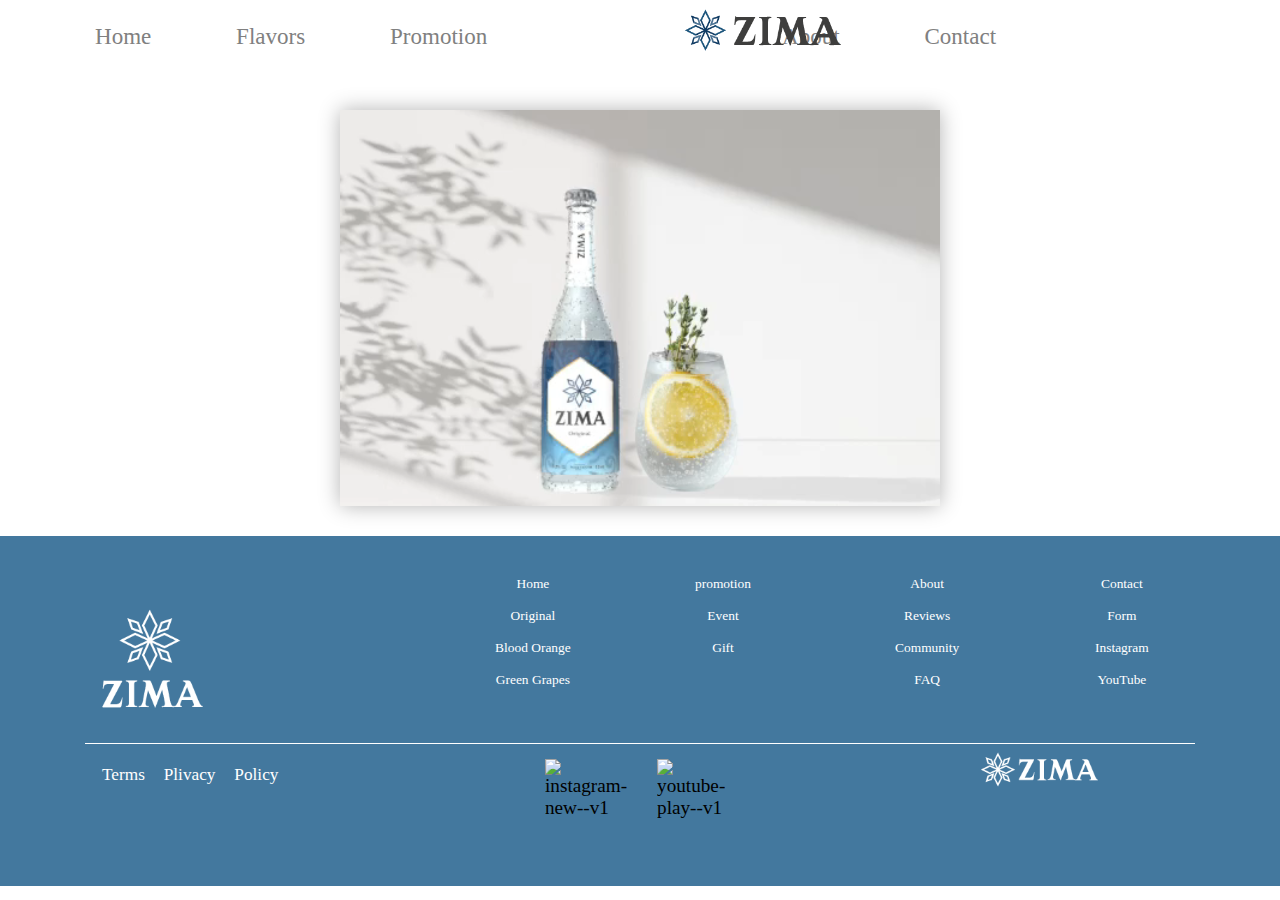
==== index.html @ d3427713 "uodate" ====
<!DOCTYPE html>
<html lang="en">
<head>
    <meta charset="UTF-8">
    <meta name="viewport" content="width=device-width, initial-scale=1.0">
    <title>Welcome to ZIMA</title>
    <link rel="stylesheet" href="css/grid.css">
    <link rel="stylesheet" href="css/main.css">

</head>
<body>
    <header class="grid-con col-span-full" id="header-flex">
        <div id="header-logo" class="m-col-span-2">
            <img src="images/logo-zima.png" alt="logo">
        </div>

     <div class="m-col-start-2 m-col-end-12">
      <nav id="main-nav">
        <h2 class="hidden">Main Navigation</h2>



    
         <input type="checkbox" id="hamburger">
         <label for="hamburger">
                <img src="images/burger.svg" alt="burger nav container" class="hamberger-nav">
           </label>
        
        <div id="burger-con">
            <label for="hamburger" class="close-btn">✕</label>
            <ul>
                <li><a href="">Home</a></li>
                <li><a href="#">Flavors</a></li>
                <li class="promotion"><a href="">Promotion</a></li>
                <li><a href="#">About</a></li>
                <li><a href="">Contact</a></li>
            </ul>
        </div>
      </nav>
     </div>
    </header>

    <section id="cinemagraph">
        <video src="videos/Comp 1.mp4"></video>
    </section>

    <section class="grid-con">
        <div id="flavors" class="col-span-full">
         <div id="original">  
         </div>

         <div id="blood-orange">
         </div>

         <div id="green-grapes">
         </div>

        </div>
    </section>

    <footer>
        <section  class="full-width-grid-con">
            <section class="grid-con col-span-full">
        <div id="footer-logo" class="col-span-2">
            <img src="images/footer-logo.png" alt="logo">
        </div>

        <div class="col-start-3 col-span-2 m-col-span-1">
            <nav id="m-footer-nav">
              <ul>
                <li><a href="">Home</a></li>
                <li class="promotion"><a href="">Promotion</a></li>
                <li><a href="">About</a></li>
                <li><a href="">Contact</a></li>
              </ul>
              </nav>
        </div>

        <div class="m-col-start-5" id="home">
            <nav class="m-l-footer-nav">
                <ul>
                    <li class="bold"><a href="">Home</a></li>
                    <li><a href="">Original</a></li>
                    <li><a href="">Blood&nbspOrange</a></li>
                    <li><a href="">Green&nbspGrapes</a></li>
                </ul>
            </nav>
        </div>

        <div class="m-col-start-7">
            <nav class="m-l-footer-nav">
                <ul>
                    <li class="bold"><a href="">promotion</a></li>
                    <li><a href="">Event</a></li>
                    <li><a href="">Gift</a></li>
                </ul>
            </nav>
        </div>

        <div class="m-col-start-9">
            <nav class="m-l-footer-nav">
                <ul>
                    <li class="bold"><a href="">About</a></li>
                    <li><a href="">Reviews</a></li>
                    <li><a href="">Community</a></li>
                    <li><a href="">FAQ</a></li>
                </ul>
            </nav>
        </div>

        <div class="m-col-start-11">
            <nav class="m-l-footer-nav">
                <ul>
                    <li class="bold"><a href="">Contact</a></li>
                    <li><a href="">Form</a></li>
                    <li><a href="">Instagram</a></li>
                    <li><a href="">YouTube</a></li>
                </ul>
            </nav>
        </div>

        <div id="line" class="col-span-full"></div>

        <nav id="footer-sec-nav" class="col-span-2 m-col-span-4">
            <ul>
                <li><a href="#">Terms</a></li>
                <li><a href="#">Plivacy</a></li>
                <li><a href="#">Policy</a></li>
            </ul>
        </nav>

        <div id="footer-icon" class="m-col-start-5">
            <div>
                <img width="30" height="30" src="https://img.icons8.com/ios/50/FFFFFF/instagram-new--v1.png" alt="instagram-new--v1"/>
            </div>
        

        <div>
            <img width="30" height="30" src="https://img.icons8.com/ios/50/FFFFFF/youtube-play--v1.png" alt="youtube-play--v1"/>
        </div>
    </div>

    <div id="footer-sec-logo" class="m-col-start-10">
        <img src="images/footer-sec-logo.png" alt="logo">
    </div>
    </section>
    </section>

    </footer>
</body>
</html>
---- css/grid.css ----
html {
    box-sizing: border-box; 
  }
  
  *, *::before, *::after {
    box-sizing: inherit; 
  }
  
  /* ---Mini CSS reset--- */
  
  body, p, h1, h2, h3, h4, h5 {
     margin: 0px; 
     padding: 0px;
  }
  
  /* ---Utility Classes--- */
  
  .hidden {
     display: none;
  }
  
  .box {
     background-color: rgb(252, 215, 221);
     color: rgb(27, 27, 27);
     padding: 20px 0;
     text-align: center;
     margin-top: 10px;
     margin-bottom:10px;
     font-size: 14px;
   }

   .full-width-grid-con {
      display: grid;
      grid-template-columns: 1fr minmax(0, 1200px) 1fr;
     }
  
  /* ---Mobile Grid Styles--- */
  
   .grid-con { 
     display: grid;
     grid-template-columns: repeat(4, minmax(0, 1fr));
     grid-column-gap: 30px;
     max-width: 1200px;
     margin: 0 auto;
     padding-left: 15px;
     padding-right: 15px;
  }
  
 
  .col-span-1	{grid-column: span 1 / span 1;}
  .col-span-2	{grid-column: span 2 / span 2;}
  .col-span-3	{grid-column: span 3 / span 3;}
  .col-span-4	{grid-column: span 4 / span 4;}
  .col-span-full {grid-column: 1 / -1;}
  
  .col-start-1	{grid-column-start: 1;}
  .col-start-2	{grid-column-start: 2;}
  .col-start-3	{grid-column-start: 3;}
  .col-start-4	{grid-column-start: 4;}
  
  .col-end-1	{grid-column-end: 1;}
  .col-end-2	{grid-column-end: 2;}
  .col-end-3	{grid-column-end: 3;}
  .col-end-4	{grid-column-end: 4;}
  .col-end-5	{grid-column-end: 5;}
 
  
  /* ---Tablet Grid Styles--- */
  
  @media screen and (min-width: 768px) { 
     
     .grid-con { 
        display: grid; 
        grid-template-columns: repeat(12, minmax(0, 1fr));
        grid-column-gap: 20px;
        padding-left: 16px;
        padding-right: 16px;
     }
  
 
     .m-col-span-1	{grid-column: span 1 / span 1;}
     .m-col-span-2	{grid-column: span 2 / span 2;}
     .m-col-span-3	{grid-column: span 3 / span 3;}
     .m-col-span-4	{grid-column: span 4 / span 4;}
     .m-col-span-5	{grid-column: span 5 / span 5;}
     .m-col-span-6	{grid-column: span 6 / span 6;}
     .m-col-span-7	{grid-column: span 7 / span 7;}
     .m-col-span-8	{grid-column: span 8 / span 8;}
     .m-col-span-9	{grid-column: span 9 / span 9;}
     .m-col-span-10 {grid-column: span 10 / span 10;}
     .m-col-span-11 {grid-column: span 11 / span 11;}
     .m-col-span-12 {grid-column: span 12 / span 12;}
     .m-col-span-full {grid-column: 1 / -1;}
  
     .m-col-start-1	{grid-column-start: 1;}
     .m-col-start-2	{grid-column-start: 2;}
     .m-col-start-3	{grid-column-start: 3;}
     .m-col-start-4	{grid-column-start: 4;}
     .m-col-start-5	{grid-column-start: 5;}
     .m-col-start-6	{grid-column-start: 6;}
     .m-col-start-7	{grid-column-start: 7;}
     .m-col-start-8	{grid-column-start: 8;}
     .m-col-start-9	{grid-column-start: 9;}
     .m-col-start-10	{grid-column-start: 10;}
     .m-col-start-11	{grid-column-start: 11;}
     .m-col-start-12	{grid-column-start: 12;}
     .m-col-start-13	{grid-column-start: 13;}
 
  
     .m-col-end-1	{grid-column-end: 1;}
     .m-col-end-2	{grid-column-end: 2;}
     .m-col-end-3	{grid-column-end: 3;}
     .m-col-end-4	{grid-column-end: 4;}
     .m-col-end-5	{grid-column-end: 5;}
     .m-col-end-6	{grid-column-end: 6;}
     .m-col-end-7	{grid-column-end: 7;}
     .m-col-end-8	{grid-column-end: 8;}
     .m-col-end-9	{grid-column-end: 9;}
     .m-col-end-10	{grid-column-end: 10;}
     .m-col-end-11	{grid-column-end: 11;}
     .m-col-end-12	{grid-column-end: 12;}
     .m-col-end-13	{grid-column-end: 13;}
 
  
  }
  
  /* ---Desktop Grid Styles--- */
  
  @media screen and (min-width: 1200px) { 
  
     .grid-con { 
        display: grid; 
        grid-template-columns: repeat(12, minmax(0, 1fr));
        grid-column-gap: 30px;
        padding-left: 15px;
        padding-right: 15px;
     }
  
     .l-col-span-1	{grid-column: span 1 / span 1;}
     .l-col-span-2	{grid-column: span 2 / span 2;}
     .l-col-span-3	{grid-column: span 3 / span 3;}
     .l-col-span-4	{grid-column: span 4 / span 4;}
     .l-col-span-5	{grid-column: span 5 / span 5;}
     .l-col-span-6	{grid-column: span 6 / span 6;}
     .l-col-span-7	{grid-column: span 7 / span 7;}
     .l-col-span-8	{grid-column: span 8 / span 8;}
     .l-col-span-9	{grid-column: span 9 / span 9;}
     .l-col-span-10 {grid-column: span 10 / span 10;}
     .l-col-span-11 {grid-column: span 11 / span 11;}
     .l-col-span-12 {grid-column: span 12 / span 12;}
     .l-col-span-full {grid-column: 1 / -1;}
  
     .l-col-start-1	{grid-column-start: 1;}
     .l-col-start-2	{grid-column-start: 2;}
     .l-col-start-3	{grid-column-start: 3;}
     .l-col-start-4	{grid-column-start: 4;}
     .l-col-start-5	{grid-column-start: 5;}
     .l-col-start-6	{grid-column-start: 6;}
     .l-col-start-7	{grid-column-start: 7;}
     .l-col-start-8	{grid-column-start: 8;}
     .l-col-start-9	{grid-column-start: 9;}
     .l-col-start-10	{grid-column-start: 10;}
     .l-col-start-11	{grid-column-start: 11;}
     .l-col-start-12	{grid-column-start: 12;}
     .l-col-start-13	{grid-column-start: 13;}
 
  
     .l-col-end-1	{grid-column-end: 1;}
     .l-col-end-2	{grid-column-end: 2;}
     .l-col-end-3	{grid-column-end: 3;}
     .l-col-end-4	{grid-column-end: 4;}
     .l-col-end-5	{grid-column-end: 5;}
     .l-col-end-6	{grid-column-end: 6;}
     .l-col-end-7	{grid-column-end: 7;}
     .l-col-end-8	{grid-column-end: 8;}
     .l-col-end-9	{grid-column-end: 9;}
     .l-col-end-10	{grid-column-end: 10;}
     .l-col-end-11	{grid-column-end: 11;}
     .l-col-end-12	{grid-column-end: 12;}
     .l-col-end-13	{grid-column-end: 13;}
  }
---- css/main.css ----
#header-flex {
  display: flex;
  justify-content: space-between;
}

#header-logo {
  padding-top: 30px;
  margin-top: 0;
  margin-left: 0;
  align-items: center;
  transform: scale(0.6);
  transform-origin: top left;
}

/*Main Nav*/

#main-nav #burger-con ul li a {
  text-decoration: none;
  color: gray;
  cursor: pointer;
  font-size: 1.2em;
}

#main-nav #burger-con ul li a:hover {
  text-decoration: underline;
}

#main-nav label img {
  width: 100px;
  height: 30px;
  margin-top: 23px;
  cursor: pointer;
  transition: all 1s ease;
  margin-bottom: 20px;
}

#main-nav input,
#burger-con {
  display: none;
}

#burger-con {
  position: fixed;
  top: 0;
  right: 0;
  width: 50%;
  height: 275px;
  background-color: white;
  transform: translateX(100%);
  transition: transform 1s ease-in-out;
  z-index: 999;
  box-shadow: -2px 0 10px rgba(0, 0, 0, 0.2);
  padding-top: 50px;
}

.close-btn {
  position: absolute;
  top: 20px;
  right: 25px;
  font-size: 1.5rem;
  color: #333;
  cursor: pointer;
  z-index: 1001;
}

#main-nav input:checked ~ #burger-con {
  display: block;
  transform: translateX(0);
}

#main-nav input:checked ~ label img {
  opacity: 0;
}

#main-nav ul {
  list-style: none;
  padding: 0;
  margin: 0;
}

#main-nav ul li a {
  display: block;
  padding: 10px 0;
  text-align: center;
}

#main-nav ul li {
  border-bottom: 1px solid #efefef;
}

#main-nav ul li:last-child {
  border-bottom: none;
}

#header-icons {
  display: none;
}

/*Video*/

#cinemagraph {
  display: flex;
  justify-content: center;
  align-items: center;
  padding: 30px 0;
}

#cinemagraph video {
  max-width: 450px;
  height: auto;
  box-shadow: 0 0 15px rgba(0, 0, 0, 0.3);
}

/* Flavors */

#flavors {
  text-align: center;
}

.flavors-title {
  font-size: 1.8em;
  font-weight: bold;
  margin-bottom: 20px;
  text-align: center;
  color: #333;
}

.flavor-slide {
  display: inline-block;
  perspective: 1000px;
  margin: 0 10px;
}

.flavor-slide img {
  width: 120px;
  height: auto;
  transition: transform 0.6s ease;
  transform-style: preserve-3d;
}

.flavor-slide img.flipped {
  animation: flip-grow 1s ease forwards;
}

@keyframes flip-grow {
  0% {
    transform: rotateY(0deg) scale(1);
  }
  25% {
    transform: rotateY(90deg) scale(1.2);
  }
  50% {
    transform: rotateY(180deg) scale(1.4);
  }
  75% {
    transform: rotateY(270deg) scale(1.2);
  }
  100% {
    transform: rotateY(360deg) scale(1);
  }
}

.carousel-dots {
  text-align: center;
  margin-left: 7px;
}

.dot {
  display: inline-block;
  width: 10px;
  height: 10px;
  margin: 0 5px;
  background-color: #bbb;
  border-radius: 50%;
  cursor: pointer;
  transition: background-color 0.3s ease;
}

.dot.active {
  background-color: #333;
}

/*Footer*/

footer {
  background-color: #01497cbd;
  height: 350px;
}

#footer-logo {
  scale: 85%;
  padding-top: 60px;
  padding-left: 30px;
}

#m-footer-nav ul {
  padding-top: 30px;
}

#m-footer-nav ul li {
  list-style: none;
  padding: 7px 0;
  font-size: 1.2em;
}

#m-footer-nav ul li a,
#footer-sec-nav ul li a,
.m-l-footer-nav ul li a {
  color: white;
  text-decoration: none;
  cursor: pointer;
}

#m-footer-nav ul li a:hover,
#footer-sec-nav ul li a:hover,
.m-l-footer-nav ul li a:hover {
  text-decoration: underline;
}

#m-footer-nav ul li ul {
  display: none;
}

.m-l-footer-nav {
  display: none;
}

#line {
  height: 1px;
  margin: 0 30px;
  border-bottom: 1px solid white;
}

#footer-sec-nav ul li {
  display: inline-block;
  padding: 0 7px;
  font-size: 0.9em;
}

#footer-icon {
  display: flex;
  justify-content: space-around;
  padding-top: 5px;
}

#footer-icon div img {
  cursor: pointer;
}

#footer-icon div:first-child {
  padding-left: 90px;
  padding-right: 30px;
}

#footer-sec-logo {
  display: none;
}

/* contact page style */

#contact-form h2 {
  text-align: center;
  color: white;
  padding: 30px;
}

#contact-form {
  background-color: #01497c60;
  margin-bottom: 50px;
}

#contact-form form input {
  font-family: inherit;
  font-size: 1em;
  padding: 10px;
  margin: 5px 50px;
  width: 395%;
}

#contact-form form {
  width: 100%;
}

#contact-form textarea {
  height: 200px;
  margin: 5px 50px 50px 50px;
  font-family: inherit;
  font-size: 1em;
  padding: 10px;
}

#address,
#info {
  display: flex;
  justify-content: space-evenly;
  align-items: center;
  margin-bottom: 50px;
}

#contact-info h2 {
  text-align: center;
  color: #01497c;
}

#address {
  margin-top: 50px;
}

#address p,
#info p {
  text-align: center;
}

/*Media Query*/

@media screen and (min-width: 768px) {
  body {
    font-size: 1.2em;
  }

  header {
    height: 80px;
    background-color: white;
  }

  #header-logo {
    position: absolute;
    top: 0px;
    left: 384px;
    padding-top: 15px;
    z-index: 100;
  }

  #burger-con {
    position: static;
    transform: none;
    transition: none;
    background-color: none;
    z-index: -1;
    box-shadow: none;
    width: 100%;
    padding-top: 0;
    height: 0;
  }

  #burger-con label {
    display: none;
  }

  #main-nav label img {
    display: none;
  }

  #main-nav #burger-con {
    display: inline-block;
    color: rgb(52, 79, 107);
  }

  #main-nav #burger-con ul li {
    display: inline-block;
    list-style: none;
    padding: 0 20px;
    margin-top: 13px;
    margin-bottom: 10px;
  }

  #main-nav ul li:first-child {
    padding-left: 0;
  }

  #main-nav #burger-con ul li.promotion {
    padding-right: 210px;
  }

  #main-nav ul li {
    border-bottom: none;
  }

  #main-nav ul li:first-child {
    border-top: none;
  }

  #main-nav ul li:last-child {
    margin-bottom: 0;
  }

  /*header icons*/

  #header-icons {
    display: inline;
    gap: 0.5rem;

    align-items: center;
  }

  .header-icon {
    color: #000;
    font-size: 1.5rem;
    text-align: right;
    transition: color 0.3s ease;
  }

  .header-icon:hover {
    color: #01497c;
  }

  /*Video*/

  #cinemagraph {
    display: flex;
    justify-content: center;
    align-items: center;
    padding: 30px 0;
  }

  #cinemagraph video {
    max-width: 600px;
    height: auto;
    box-shadow: 0 0 20px rgba(0, 0, 0, 0.3);
  }

  /* Flavors */

  #flavors {
    text-align: center;
  }

  .flavors-title {
    font-size: 2em;
    font-weight: bold;
    margin-bottom: 20px;
    text-align: center;
    color: #333;
  }

  .flavor-slide {
    display: inline-block;
    perspective: 1000px;
    margin: 0 10px;
  }

  .flavor-slide img {
    width: 235px;
    height: auto;
    transition: transform 0.6s ease;
    transform-style: preserve-3d;
  }

  .flavor-slide img.flipped {
    animation: flip-grow 1s ease forwards;
  }

  @keyframes flip-grow {
    0% {
      transform: rotateY(0deg) scale(1);
    }
    25% {
      transform: rotateY(90deg) scale(1.2);
    }
    50% {
      transform: rotateY(180deg) scale(1.4);
    }
    75% {
      transform: rotateY(270deg) scale(1.2);
    }
    100% {
      transform: rotateY(360deg) scale(1);
    }
  }

  .carousel-dots {
    text-align: center;
    margin-left: 7px;
  }

  .dot {
    display: inline-block;
    width: 12px;
    height: 12px;
    margin: 0 5px;
    background-color: #bbb;
    border-radius: 50%;
    cursor: pointer;
    transition: background-color 0.3s ease;
  }

  .dot.active {
    background-color: #333;
  }

  /*Footer*/

  #footer-logo {
    scale: 70%;
  }

  #m-footer-nav {
    display: none;
  }

  .m-l-footer-nav {
    display: block;
    text-align: center;
    padding-top: 30px;
  }

  .m-l-footer-nav ul li {
    list-style: none;
    padding: 5px 0;
  }

  .m-l-footer-nav ul li a {
    font-size: 0.7em;
  }

  .m-l-footer-nav ul {
    width: fit-content;
    margin: 0 auto;
  }

  .m-l-footer-nav ul li a.bold {
    font-size: 1em !important;
  }

  /*#home {
        padding-left: 30px;
      }*/

  #footer-icon {
    padding-top: 15px;
  }

  #footer-sec-logo {
    display: block;
  }

  #footer-sec-logo img {
    scale: 70%;
  }

  /* contact page style */
  #contact-form form input {
    width: 1230%;
    margin: 10px 100px;
  }

  #contact-form textarea {
    margin: 10px 100px 80px 100px;
  }
}

@media screen and (min-width: 1200px) {
  #main-nav #burger-con ul li {
    padding: 0 40px;
  }

  #header-logo {
    margin-left: 300px;
  }

  #main-nav #burger-con ul li.promotion {
    padding-right: 250px;
  }

  #contact-form form input {
    width: 1375%;
  }

  /*header icons*/

  #header-icons {
    display: block;
    gap: 0.5rem;
    align-items: center;
  }

  .header-icon {
    color: #000;
    font-size: 1.5rem;
    text-align: right;
    transition: color 0.3s ease;
  }

  .header-icon:hover {
    color: #01497c;
  }

  /*Video*/

  #cinemagraph {
    display: flex;
    justify-content: center;
    align-items: center;
    padding: 30px 0;
  }

  #cinemagraph video {
    width: 1000px;
    height: auto;
    box-shadow: 0 0 20px rgba(0, 0, 0, 0.3);
  }

  /* Flavors */

  #flavors {
    text-align: center;
  }

  .flavors-title {
    font-size: 3em;
    font-weight: bold;
    margin-bottom: 20px;
    text-align: center;
    color: #333;
  }

  .flavor-slide {
    display: inline-block;
    perspective: 1000px;
    margin: 0 10px;
  }

  .flavor-slide img {
    width: 300px;
    height: auto;
    transition: transform 0.6s ease;
    transform-style: preserve-3d;
  }

  .flavor-slide img.flipped {
    animation: flip-grow 1s ease forwards;
  }

  @keyframes flip-grow {
    0% {
      transform: rotateY(0deg) scale(1);
    }
    25% {
      transform: rotateY(90deg) scale(1.2);
    }
    50% {
      transform: rotateY(180deg) scale(1.4);
    }
    75% {
      transform: rotateY(270deg) scale(1.2);
    }
    100% {
      transform: rotateY(360deg) scale(1);
    }
  }

  .carousel-dots {
    text-align: center;
    margin-left: 7px;
  }

  .dot {
    display: inline-block;
    width: 15px;
    height: 15px;
    margin: 0 5px;
    background-color: #bbb;
    border-radius: 50%;
    cursor: pointer;
    transition: background-color 0.3s ease;
  }

  .dot.active {
    background-color: #333;
  }
}
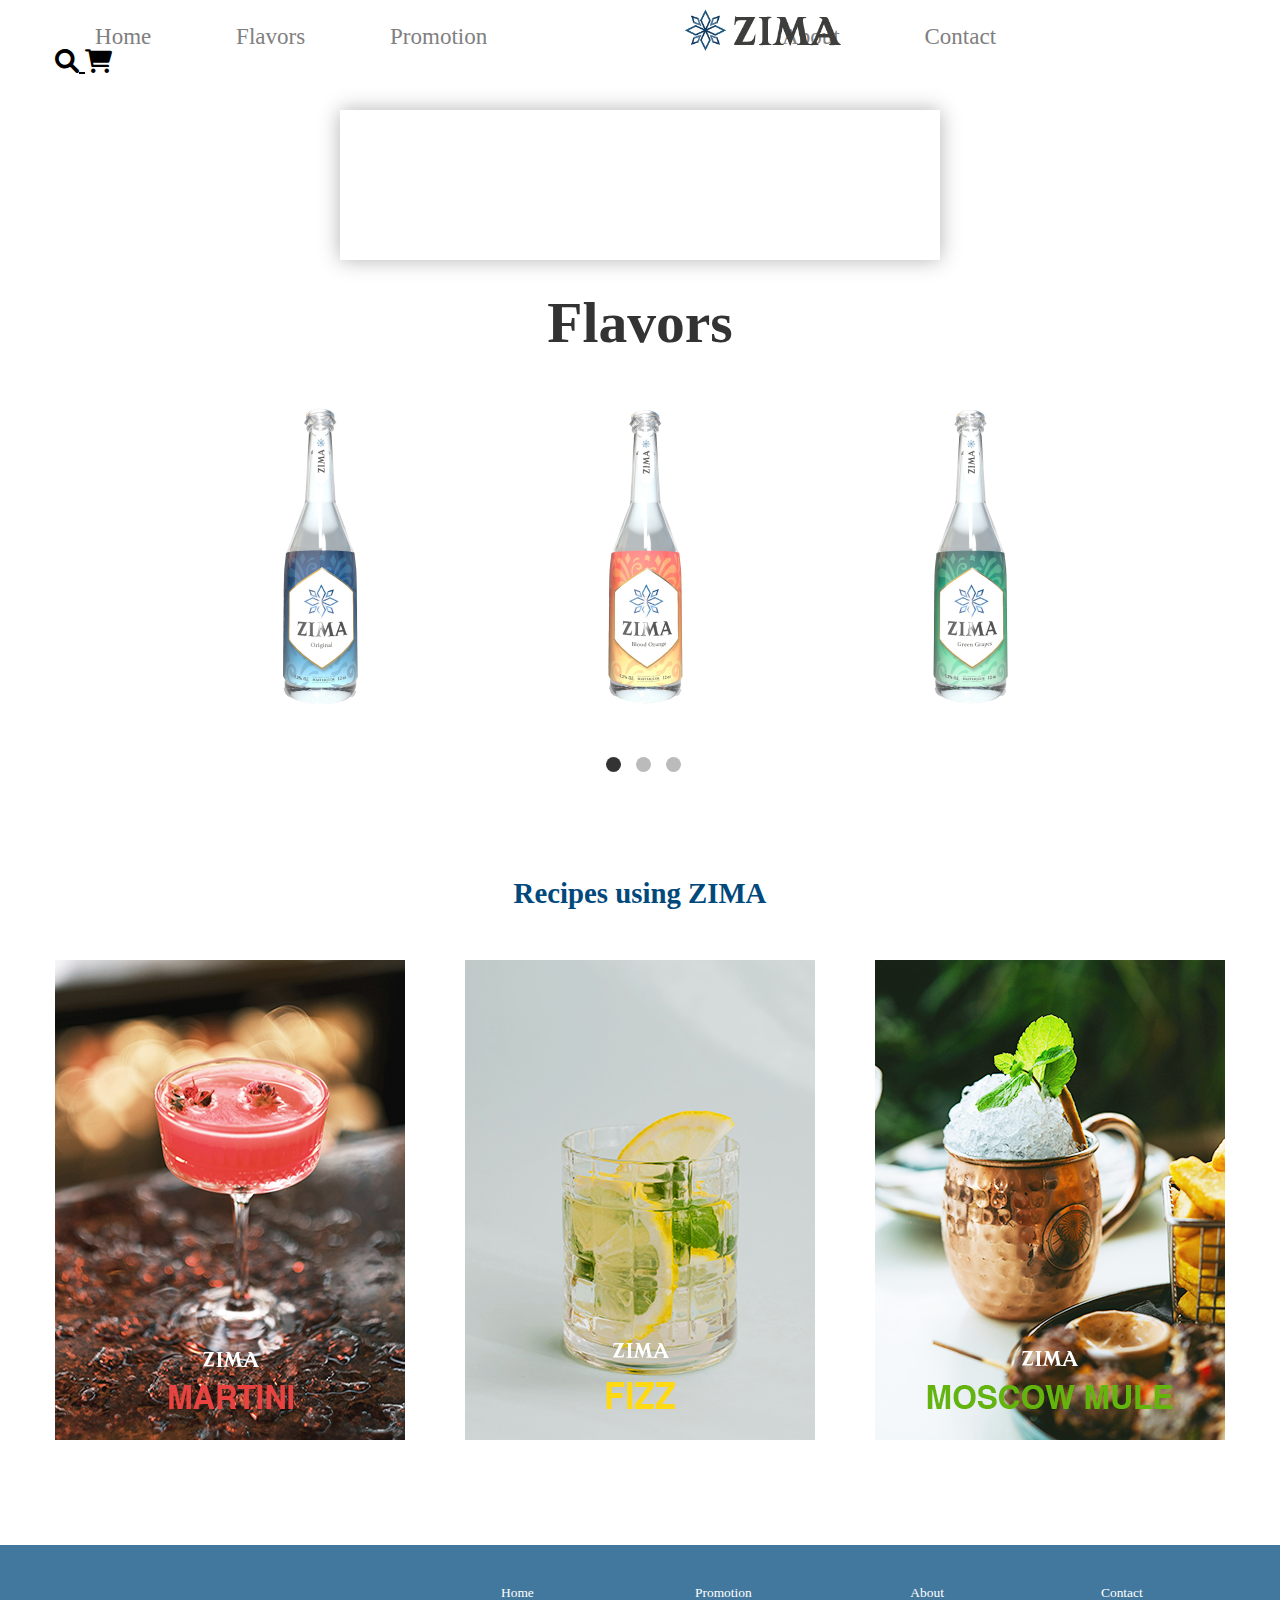
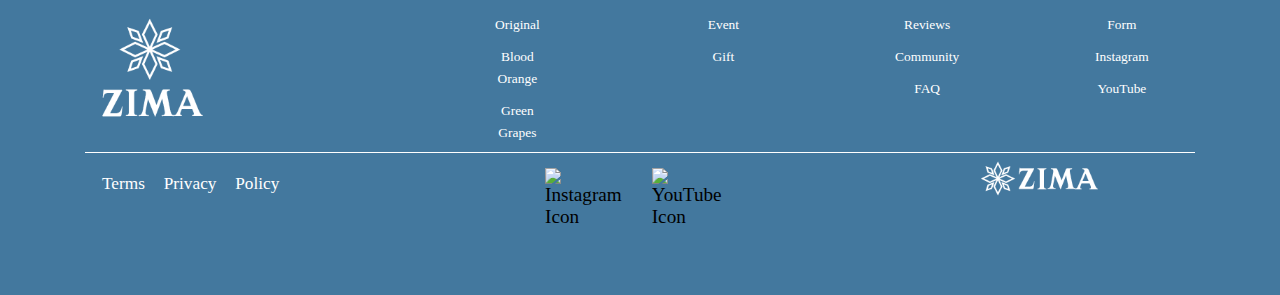
==== commit 28590e95: "update" ====
--- a/index.html
+++ b/index.html
@@ -1,71 +1,154 @@
 <!DOCTYPE html>
 <html lang="en">
-<head>
-    <meta charset="UTF-8">
-    <meta name="viewport" content="width=device-width, initial-scale=1.0">
+  <head>
+    <meta charset="UTF-8" />
+    <meta name="viewport" content="width=device-width, initial-scale=1.0" />
     <title>Welcome to ZIMA</title>
-    <link rel="stylesheet" href="css/grid.css">
-    <link rel="stylesheet" href="css/main.css">
-
-</head>
-<body>
-    <header class="grid-con col-span-full" id="header-flex">
-        <div id="header-logo" class="m-col-span-2">
-            <img src="images/logo-zima.png" alt="logo">
-        </div>
-
-     <div class="m-col-start-2 m-col-end-12">
-      <nav id="main-nav">
-        <h2 class="hidden">Main Navigation</h2>
-
-
-
-    
-         <input type="checkbox" id="hamburger">
-         <label for="hamburger">
-                <img src="images/burger.svg" alt="burger nav container" class="hamberger-nav">
-           </label>
-        
-        <div id="burger-con">
+    <link rel="stylesheet" href="css/grid.css" />
+    <link rel="stylesheet" href="css/main.css" />
+    <link
+      href="https://cdnjs.cloudflare.com/ajax/libs/font-awesome/6.0.0-beta3/css/all.min.css"
+      rel="stylesheet"
+    />
+  </head>
+  <body>
+    <header class="grid-con" id="header-flex">
+      <h1 class="hidden">Welcome to ZIMA</h1>
+      <div id="header-logo" class="m-col-span-2">
+        <img src="images/logo-zima.png" alt="logo" />
+      </div>
+
+      <div class="m-col-start-2 m-col-end-8">
+        <nav id="main-nav">
+          <h2 class="hidden">Main Navigation</h2>
+
+          <input type="checkbox" id="hamburger" />
+          <label for="hamburger">
+            <img
+              src="images/burger.svg"
+              alt="burger nav container"
+              class="hamburger-nav"
+            />
+          </label>
+
+          <div id="burger-con">
             <label for="hamburger" class="close-btn">✕</label>
             <ul>
-                <li><a href="">Home</a></li>
-                <li><a href="#">Flavors</a></li>
-                <li class="promotion"><a href="">Promotion</a></li>
-                <li><a href="#">About</a></li>
-                <li><a href="">Contact</a></li>
+              <li><a href="index.html">Home</a></li>
+              <li><a href="#">Flavors</a></li>
+              <li class="promotion"><a href="promotion.html">Promotion</a></li>
+              <li><a href="#">About</a></li>
+              <li><a href="contact.html">Contact</a></li>
             </ul>
-        </div>
-      </nav>
-     </div>
+          </div>
+
+          <div id="header-icons">
+            <a href="#" class="header-icon m-col-start-9 m-col-end-10 l-col-start-9 l-col-end-10" id="search-icon">
+              <i class="fas fa-search"></i>
+            </a>
+            <a href="#" class="header-icon m-col-start-11 m-col-end-12 l-col-start-11 l-col-end-12" id="cart-icon">
+              <i class="fas fa-shopping-cart"></i>
+            </a>
+
+          </div>
+        </nav>
+      </div>
     </header>
 
     <section id="cinemagraph">
-        <video src="videos/Comp 1.mp4"></video>
+      <h2 class="hidden">Cinemagraph</h2>
+      <video
+        src="videos/zima_cinemagrah_1.mp4"
+        autoplay
+        muted
+        loop
+        playsinline
+      ></video>
     </section>
 
-    <section class="grid-con">
-        <div id="flavors" class="col-span-full">
-         <div id="original">  
-         </div>
-
-         <div id="blood-orange">
-         </div>
-
-         <div id="green-grapes">
-         </div>
-
-        </div>
+    <section class="carousel grid-con">
+      <div id="flavors" class="col-span-full">
+        <h2 class="flavors-title">Flavors</h2>
+        <div id="original" class="flavor-slide active">
+          <img src="images/original.png" alt="Original" />
+        </div>
+
+        <div id="blood-orange" class="flavor-slide">
+          <img src="images/blood-orange.png" alt="Blood Orange" />
+        </div>
+
+        <div id="green-grapes" class="flavor-slide">
+          <img src="images/green-grapes.png" alt="Green Grapes" />
+        </div>
+
+        <div class="carousel-dots">
+          <span class="dot active" onclick="flipTo(0)"></span>
+          <span class="dot" onclick="flipTo(1)"></span>
+          <span class="dot" onclick="flipTo(2)"></span>
+        </div>
+      </div>
     </section>
 
+    <section id="recipe" class="grid-con">
+        <h2 class="col-span-full">Recipes using ZIMA</h2>
+
+        <div class="hero-recipe col-span-full">
+            <div class="cocktails martini">
+                <img sizes="
+                (min-width: 1115px) 350px,
+                (min-width: 950px) 300px,
+                (min-width: 200px) 250px,
+                100vw"
+                
+                srcset="
+                images/martini_250.png 250w,
+                images/martini_300_411.png 300w,
+                images/martini_350_480.png 350w"
+                src="images/martini_250.png" alt="image of martini">
+                <div class="hover-text">Learn More →</div>
+            </div>
+
+            <div class="cocktails fizz">
+                <img sizes="
+                (min-width: 1115px) 350px,
+                (min-width: 950px) 300px,
+                (min-width: 200px) 250px,
+                100vw"
+                
+                srcset="
+                images/fizz_250.png 250w,
+                images/fizz_300_411.png 300w,
+                images/fizz_350_480.png 350w"
+                src="images/fizz_250.png" alt="image of fizz">
+                <div class="hover-text">Learn More →</div>
+            </div>
+
+            <div class="cocktails moscowMule">
+                <img sizes="
+                (min-width: 1115px) 350px,
+                (min-width: 950px) 300px,
+                (min-width: 200px) 250px,
+                100vw"
+                
+                srcset="
+                images/moscpwMule_250.png 250w,
+                images/moscowMule_300_411.png 300w,
+                images/moscowMule_350_480.png 350w"
+                src="images/moscowMule_250.png" alt="image of mos cowMule">
+                <div class="hover-text">Learn More →</div>
+            </div>
+        </div>
+
+    </section>
+
     <footer>
-        <section  class="full-width-grid-con">
-            <section class="grid-con col-span-full">
-        <div id="footer-logo" class="col-span-2">
-            <img src="images/footer-logo.png" alt="logo">
-        </div>
-
-        <div class="col-start-3 col-span-2 m-col-span-1">
+      <div class="full-width-grid-con">
+        <div class="grid-con col-span-full">
+          <div id="footer-logo" class="col-span-2">
+            <img src="images/footer-logo.png" alt="logo" />
+          </div>
+
+          <div class="col-start-3 col-span-2 m-col-span-1">
             <nav id="m-footer-nav">
               <ul>
                 <li><a href="">Home</a></li>
@@ -73,79 +156,88 @@
                 <li><a href="">About</a></li>
                 <li><a href="">Contact</a></li>
               </ul>
-              </nav>
-        </div>
-
-        <div class="m-col-start-5" id="home">
-            <nav class="m-l-footer-nav">
-                <ul>
-                    <li class="bold"><a href="">Home</a></li>
-                    <li><a href="">Original</a></li>
-                    <li><a href="">Blood&nbspOrange</a></li>
-                    <li><a href="">Green&nbspGrapes</a></li>
-                </ul>
-            </nav>
-        </div>
-
-        <div class="m-col-start-7">
-            <nav class="m-l-footer-nav">
-                <ul>
-                    <li class="bold"><a href="">promotion</a></li>
-                    <li><a href="">Event</a></li>
-                    <li><a href="">Gift</a></li>
-                </ul>
-            </nav>
-        </div>
-
-        <div class="m-col-start-9">
-            <nav class="m-l-footer-nav">
-                <ul>
-                    <li class="bold"><a href="">About</a></li>
-                    <li><a href="">Reviews</a></li>
-                    <li><a href="">Community</a></li>
-                    <li><a href="">FAQ</a></li>
-                </ul>
-            </nav>
-        </div>
-
-        <div class="m-col-start-11">
-            <nav class="m-l-footer-nav">
-                <ul>
-                    <li class="bold"><a href="">Contact</a></li>
-                    <li><a href="">Form</a></li>
-                    <li><a href="">Instagram</a></li>
-                    <li><a href="">YouTube</a></li>
-                </ul>
-            </nav>
-        </div>
-
-        <div id="line" class="col-span-full"></div>
-
-        <nav id="footer-sec-nav" class="col-span-2 m-col-span-4">
+            </nav>
+          </div>
+
+          <div class="m-col-start-5" id="home">
+            <nav class="m-l-footer-nav">
+              <ul>
+                <li class="bold"><a href="">Home</a></li>
+                <li><a href="">Original</a></li>
+                <li><a href="">Blood Orange</a></li>
+                <li><a href="">Green Grapes</a></li>
+              </ul>
+            </nav>
+          </div>
+
+          <div class="m-col-start-7">
+            <nav class="m-l-footer-nav">
+              <ul>
+                <li class="bold"><a href="">Promotion</a></li>
+                <li><a href="">Event</a></li>
+                <li><a href="">Gift</a></li>
+              </ul>
+            </nav>
+          </div>
+
+          <div class="m-col-start-9">
+            <nav class="m-l-footer-nav">
+              <ul>
+                <li class="bold"><a href="">About</a></li>
+                <li><a href="">Reviews</a></li>
+                <li><a href="">Community</a></li>
+                <li><a href="">FAQ</a></li>
+              </ul>
+            </nav>
+          </div>
+
+          <div class="m-col-start-11">
+            <nav class="m-l-footer-nav">
+              <ul>
+                <li class="bold"><a href="">Contact</a></li>
+                <li><a href="">Form</a></li>
+                <li><a href="">Instagram</a></li>
+                <li><a href="">YouTube</a></li>
+              </ul>
+            </nav>
+          </div>
+
+          <div id="line" class="col-span-full"></div>
+
+          <nav id="footer-sec-nav" class="col-span-2 m-col-span-4">
             <ul>
-                <li><a href="#">Terms</a></li>
-                <li><a href="#">Plivacy</a></li>
-                <li><a href="#">Policy</a></li>
+              <li><a href="#">Terms</a></li>
+              <li><a href="#">Privacy</a></li>
+              <li><a href="#">Policy</a></li>
             </ul>
-        </nav>
-
-        <div id="footer-icon" class="m-col-start-5">
+          </nav>
+
+          <div id="footer-icon" class="m-col-start-5">
             <div>
-                <img width="30" height="30" src="https://img.icons8.com/ios/50/FFFFFF/instagram-new--v1.png" alt="instagram-new--v1"/>
-            </div>
-        
-
-        <div>
-            <img width="30" height="30" src="https://img.icons8.com/ios/50/FFFFFF/youtube-play--v1.png" alt="youtube-play--v1"/>
-        </div>
-    </div>
-
-    <div id="footer-sec-logo" class="m-col-start-10">
-        <img src="images/footer-sec-logo.png" alt="logo">
-    </div>
-    </section>
-    </section>
-
+              <img
+                width="30"
+                height="30"
+                src="https://img.icons8.com/ios/50/FFFFFF/instagram-new--v1.png"
+                alt="Instagram Icon"
+              />
+            </div>
+            <div>
+              <img
+                width="30"
+                height="30"
+                src="https://img.icons8.com/ios/50/FFFFFF/youtube-play--v1.png"
+                alt="YouTube Icon"
+              />
+            </div>
+          </div>
+
+          <div id="footer-sec-logo" class="m-col-start-10">
+            <img src="images/footer-sec-logo.png" alt="logo" />
+          </div>
+        </div>
+      </div>
     </footer>
-</body>
+
+    <script src="js/main.js"></script>
+  </body>
 </html>
--- a/css/main.css
+++ b/css/main.css
@@ -180,6 +180,47 @@
   background-color: #333;
 }
 
+#recipe {
+  margin-top: 50px;
+  margin-bottom: 100px;
+}
+
+#recipe h2 {
+  text-align: center;
+  color: #01497c;
+  padding: 50px;
+}
+
+
+.cocktails img:hover {
+  filter: brightness(0.5);
+  transform: scale(1.05);
+  transition: all 0.3s ease-in-out;
+}
+
+.hero-recipe {
+  display: flex;
+  justify-content: space-evenly;
+}
+
+.cocktails {
+  position: relative;
+  display: inline-block;
+}
+
+.hover-text {
+  font-size: 1.3em;
+  position: absolute;
+  top: 50%;
+  left: 30%;
+  color: white;
+  transition: opacity 0.3s ease-in-out;
+  opacity: 0;
+}
+
+.cocktails img:hover ~ .hover-text {
+  opacity: 1;
+}
 /*Footer*/
 
 footer {
@@ -404,6 +445,11 @@
     color: #01497c;
   }
 
+  .hero-recipe {
+    display: flex;
+    justify-content: space-between;
+  }
+
   /*Video*/
 
   #cinemagraph {
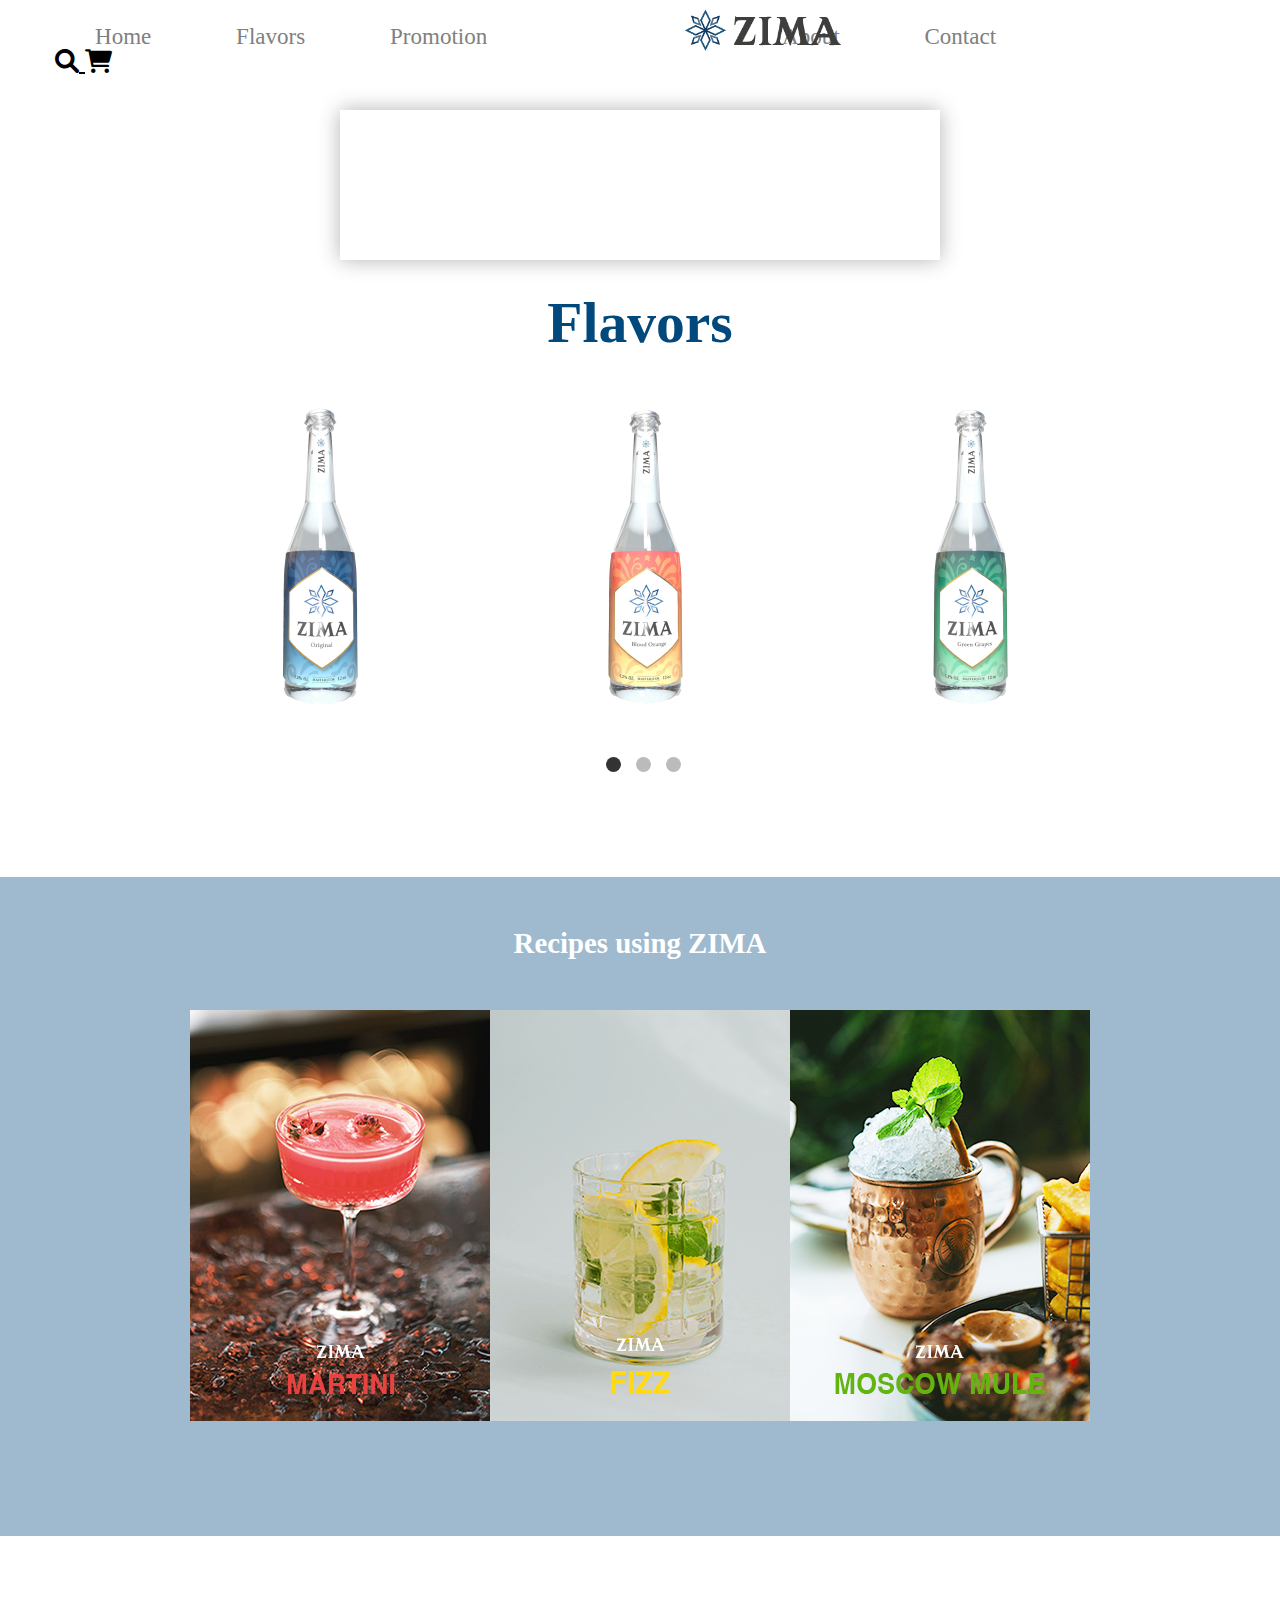
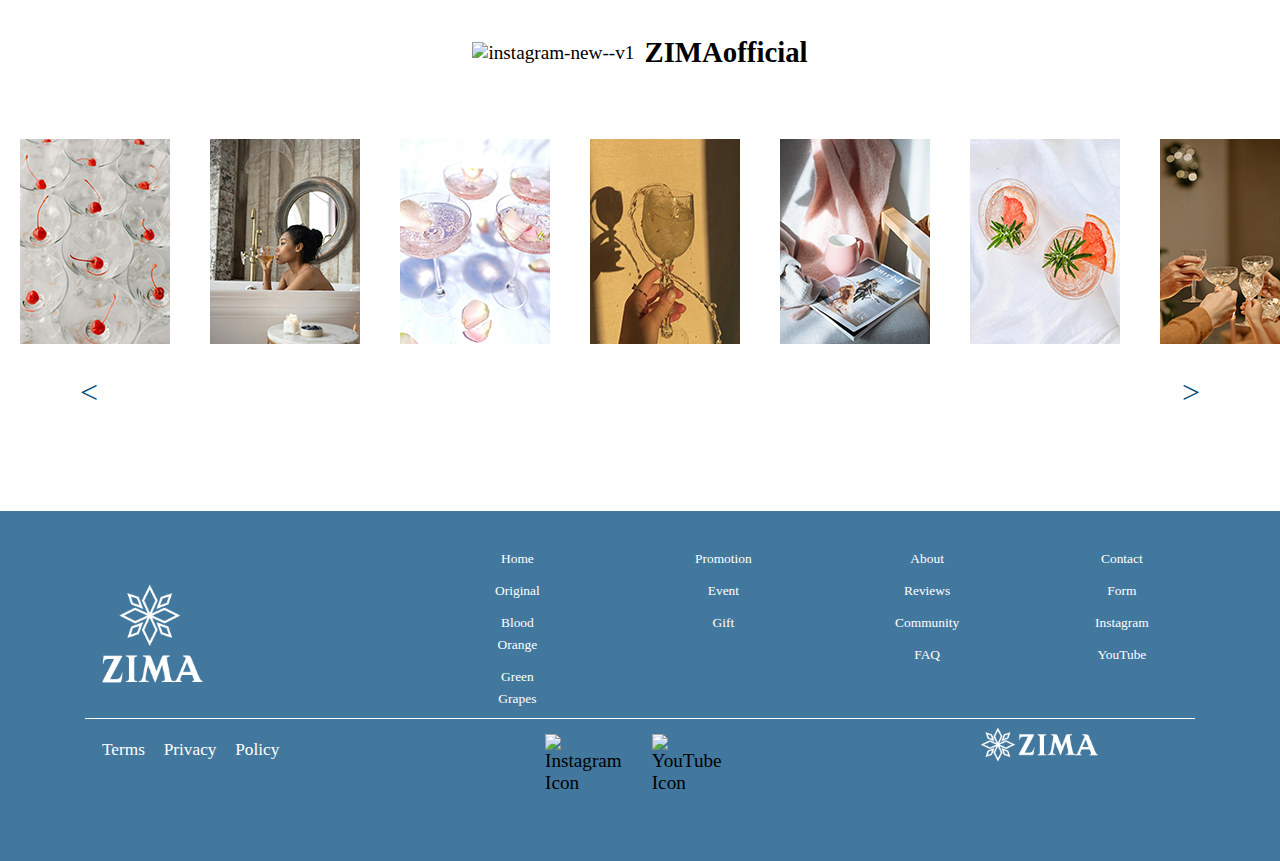
==== commit f0953d40: "updated" ====
--- a/index.html
+++ b/index.html
@@ -89,57 +89,83 @@
       </div>
     </section>
 
-    <section id="recipe" class="grid-con">
+    <div id="recipe-bg" class="full-width-grid-con">
+    <section id="recipe" class="grid-con col-span-full">
         <h2 class="col-span-full">Recipes using ZIMA</h2>
 
         <div class="hero-recipe col-span-full">
             <div class="cocktails martini">
                 <img sizes="
-                (min-width: 1115px) 350px,
                 (min-width: 950px) 300px,
                 (min-width: 200px) 250px,
                 100vw"
                 
                 srcset="
                 images/martini_250.png 250w,
-                images/martini_300_411.png 300w,
-                images/martini_350_480.png 350w"
+                images/martini_300_411.png 300w"
                 src="images/martini_250.png" alt="image of martini">
                 <div class="hover-text">Learn More →</div>
             </div>
 
             <div class="cocktails fizz">
                 <img sizes="
-                (min-width: 1115px) 350px,
                 (min-width: 950px) 300px,
                 (min-width: 200px) 250px,
                 100vw"
                 
                 srcset="
                 images/fizz_250.png 250w,
-                images/fizz_300_411.png 300w,
-                images/fizz_350_480.png 350w"
+                images/fizz_300_411.png 300w"
                 src="images/fizz_250.png" alt="image of fizz">
                 <div class="hover-text">Learn More →</div>
             </div>
 
             <div class="cocktails moscowMule">
                 <img sizes="
-                (min-width: 1115px) 350px,
                 (min-width: 950px) 300px,
                 (min-width: 200px) 250px,
                 100vw"
                 
                 srcset="
                 images/moscpwMule_250.png 250w,
-                images/moscowMule_300_411.png 300w,
-                images/moscowMule_350_480.png 350w"
+                images/moscowMule_300_411.png 300w"
                 src="images/moscowMule_250.png" alt="image of mos cowMule">
                 <div class="hover-text">Learn More →</div>
             </div>
         </div>
-
     </section>
+    </div>
+    
+
+    <div class="grid-con">
+        <div class="instagram col-span-full">
+            <div>
+                <img width="50" height="50" src="https://img.icons8.com/ios/50/instagram-new--v1.png" alt="instagram-new--v1"/>
+            </div>
+
+            <div>
+                <h2>ZIMAofficial</h2>
+            </div>
+        </div>
+        </div>
+
+        <div id="instagram-pic-container">
+            <div id="instagram-pic">
+                <img src="images/ig-1.png" alt="instagram ex image" class="ig-pic">
+                <img src="images/ig-2.png" alt="instagram ex image" class="ig-pic">
+                <img src="images/ig-3.png" alt="instagram ex image" class="ig-pic">
+                <img src="images/ig-4.png" alt="instagram ex image" class="ig-pic">
+                <img src="images/ig-5.png" alt="instagram ex image" class="ig-pic">
+                <img src="images/ig-6.png" alt="instagram ex image" class="ig-pic">
+                <img src="images/ig-7.png" alt="instagram ex image" class="ig-pic">
+                <img src="images/ig-8.png" alt="instagram ex image" class="ig-pic">
+            </div>
+        </div>
+        <div id="arrows" class="grid-con col-span-full">
+            <a href="#" id="left-arrow" class="arrow">&#60;</a>
+            <a href="#" id="right-arrow" class="arrow">&#62;</a>
+        </div>
+
 
     <footer>
       <div class="full-width-grid-con">
--- a/css/main.css
+++ b/css/main.css
@@ -122,7 +122,7 @@
   font-weight: bold;
   margin-bottom: 20px;
   text-align: center;
-  color: #333;
+  color: #01497c !important;
 }
 
 .flavor-slide {
@@ -180,6 +180,11 @@
   background-color: #333;
 }
 
+#recipe-bg {
+  background-color: #01497c60;
+  margin: 100px 0;
+}
+
 #recipe {
   margin-top: 50px;
   margin-bottom: 100px;
@@ -187,8 +192,8 @@
 
 #recipe h2 {
   text-align: center;
-  color: #01497c;
-  padding: 50px;
+  color: white;
+  padding-bottom: 40px;
 }
 
 
@@ -198,9 +203,8 @@
   transition: all 0.3s ease-in-out;
 }
 
-.hero-recipe {
-  display: flex;
-  justify-content: space-evenly;
+.cocktails {
+  margin: 10px auto;
 }
 
 .cocktails {
@@ -221,6 +225,54 @@
 .cocktails img:hover ~ .hover-text {
   opacity: 1;
 }
+
+.instagram {
+  display: flex;
+  align-items: center;
+  justify-content: center;       
+  gap: 10px;                     
+  padding: 0 50px; 
+}
+
+#instagram-pic-container {
+  width: max-content;
+  height: 225px;
+  overflow: hidden;
+  margin: 50px auto 30px auto;
+  position: relative;
+  text-align: center;
+}
+
+#instagram-pic {
+  display: flex;
+  transition: transform 0.5s ease;
+}
+
+.ig-pic {
+  margin: 20px;
+  width: 150px;
+  height: 225px;
+  flex-shrink: 0;
+  display: flex;
+  align-items: center;
+  justify-content: center;
+}
+
+.arrow {
+  display: inline-block;
+  margin: 0 25px 100px 25px;
+  text-decoration: none;
+  color: #01497c;
+  font-size: 2rem;
+  cursor: pointer;
+}
+
+#arrows {
+  display: flex;
+  justify-content: space-between;
+  text-align: center;
+}
+
 /*Footer*/
 
 footer {
@@ -534,6 +586,7 @@
     background-color: #333;
   }
 
+
   /*Footer*/
 
   #footer-logo {
@@ -714,4 +767,9 @@
   .dot.active {
     background-color: #333;
   }
-}
+
+  .hero-recipe {
+    display: flex;
+    justify-content: space-evenly;
+  }
+}
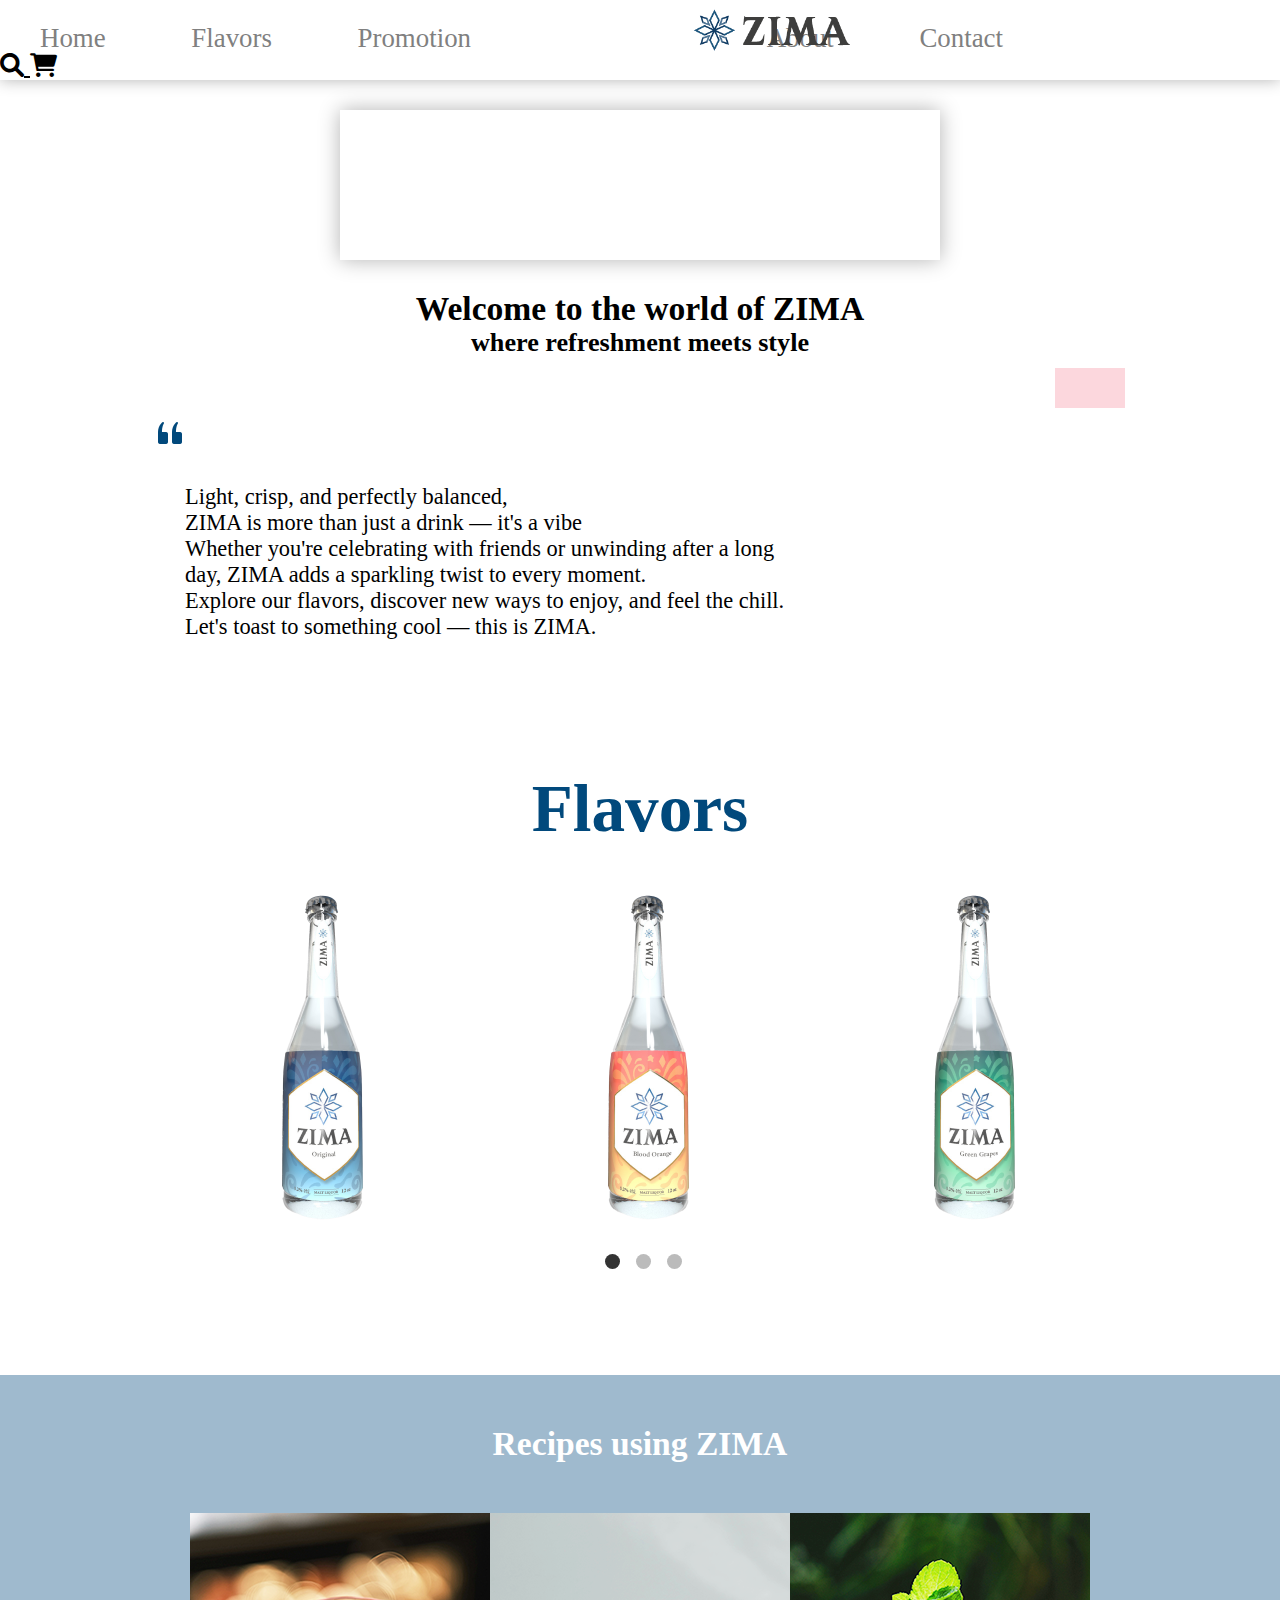
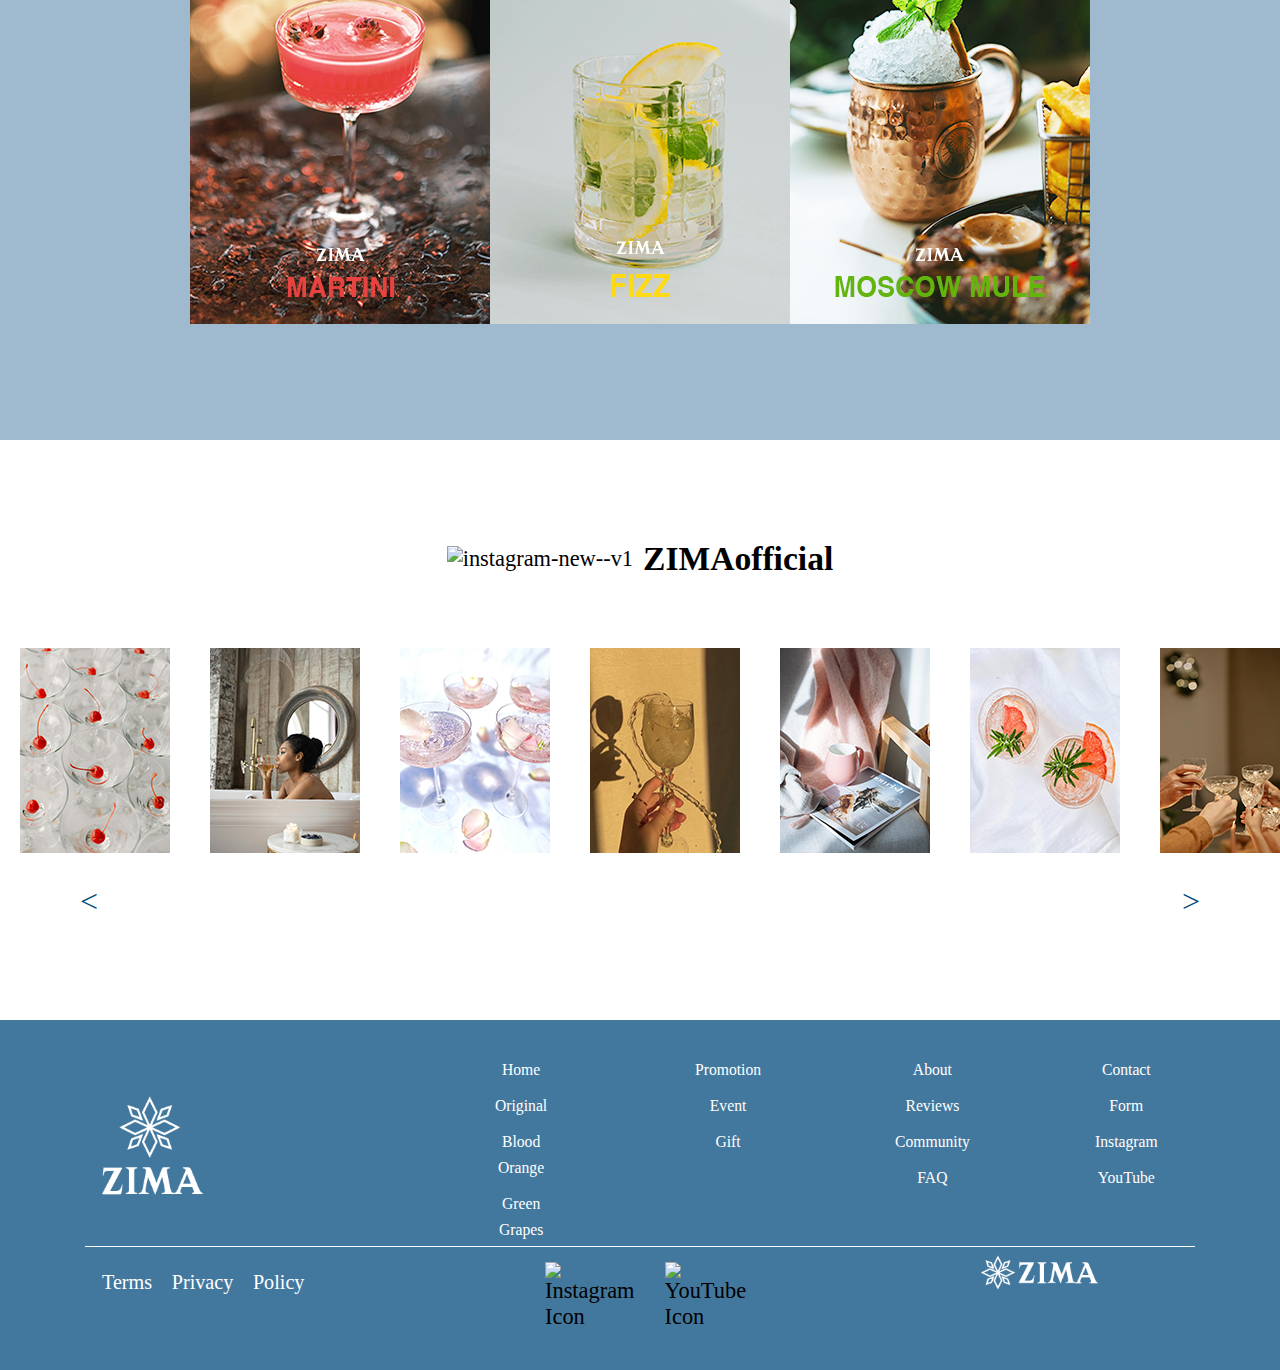
==== commit 21c3c758: "updated" ====
--- a/index.html
+++ b/index.html
@@ -12,9 +12,9 @@
     />
   </head>
   <body>
-    <header class="grid-con" id="header-flex">
+    <header class="full-width-grid-con" id="header-flex">
       <h1 class="hidden">Welcome to ZIMA</h1>
-      <div id="header-logo" class="m-col-span-2">
+      <div id="header-logo" class="grid-con m-col-span-2">
         <img src="images/logo-zima.png" alt="logo" />
       </div>
 
@@ -66,19 +66,33 @@
       ></video>
     </section>
 
+    <section id="zima-intro" class="grid-con">
+        <h2 class="col-span-full">Welcome to the world of ZIMA</h2>
+        <h3 class="col-span-full">where refreshment meets style</h3>
+        <div class="col-end-4 m-col-end-12 l-col-end-12 box"></div>
+        <div id="quote" class="col-start-1 m-col-start-2 l-col-start-2">
+        <img src="images/quote.png" alt="quote-left">
+        </div>
+        <p class="col-start-1 col-span-3 m-col-start-2 m-col-span-9  l-col-start-2 l-col-span-9">Light, crisp, and perfectly balanced, <br>
+            ZIMA is more than just a drink — it's a vibe<br>
+            Whether you're celebrating with friends or unwinding after a long <br>
+            day, ZIMA adds a sparkling twist to every moment.<br>Explore our flavors, discover new ways to enjoy, and feel the chill.<br>
+            Let's toast to something cool — this is ZIMA.</p>
+    </section>
+
     <section class="carousel grid-con">
       <div id="flavors" class="col-span-full">
         <h2 class="flavors-title">Flavors</h2>
         <div id="original" class="flavor-slide active">
-          <img src="images/original.png" alt="Original" />
+          <img src="images/flavor-original.png" alt="Original" />
         </div>
 
         <div id="blood-orange" class="flavor-slide">
-          <img src="images/blood-orange.png" alt="Blood Orange" />
+          <img src="images/flavor-bloodorange.png" alt="Blood Orange" />
         </div>
 
         <div id="green-grapes" class="flavor-slide">
-          <img src="images/green-grapes.png" alt="Green Grapes" />
+          <img src="images/flavor-greengrapes.png" alt="Green Grapes" />
         </div>
 
         <div class="carousel-dots">
--- a/css/main.css
+++ b/css/main.css
@@ -10,6 +10,10 @@
   align-items: center;
   transform: scale(0.6);
   transform-origin: top left;
+}
+
+header {
+  box-shadow: 0 0 15px rgba(0, 0, 0, 0.3);
 }
 
 /*Main Nav*/
@@ -111,6 +115,20 @@
   box-shadow: 0 0 15px rgba(0, 0, 0, 0.3);
 }
 
+/* intro */
+#zima-intro {
+  margin-bottom: 100px;
+}
+
+#zima-intro h2, #zima-intro h3 {
+  text-align: center;
+}
+
+
+#zima-intro p {
+  margin: 30px;
+}
+
 /* Flavors */
 
 #flavors {
@@ -180,6 +198,8 @@
   background-color: #333;
 }
 
+/* recipe */
+
 #recipe-bg {
   background-color: #01497c60;
   margin: 100px 0;
@@ -225,6 +245,8 @@
 .cocktails img:hover ~ .hover-text {
   opacity: 1;
 }
+
+/* instagram */
 
 .instagram {
   display: flex;
@@ -649,6 +671,11 @@
 }
 
 @media screen and (min-width: 1200px) {
+
+  body {
+    font-size: 1.4em;
+  }
+
   #main-nav #burger-con ul li {
     padding: 0 40px;
   }
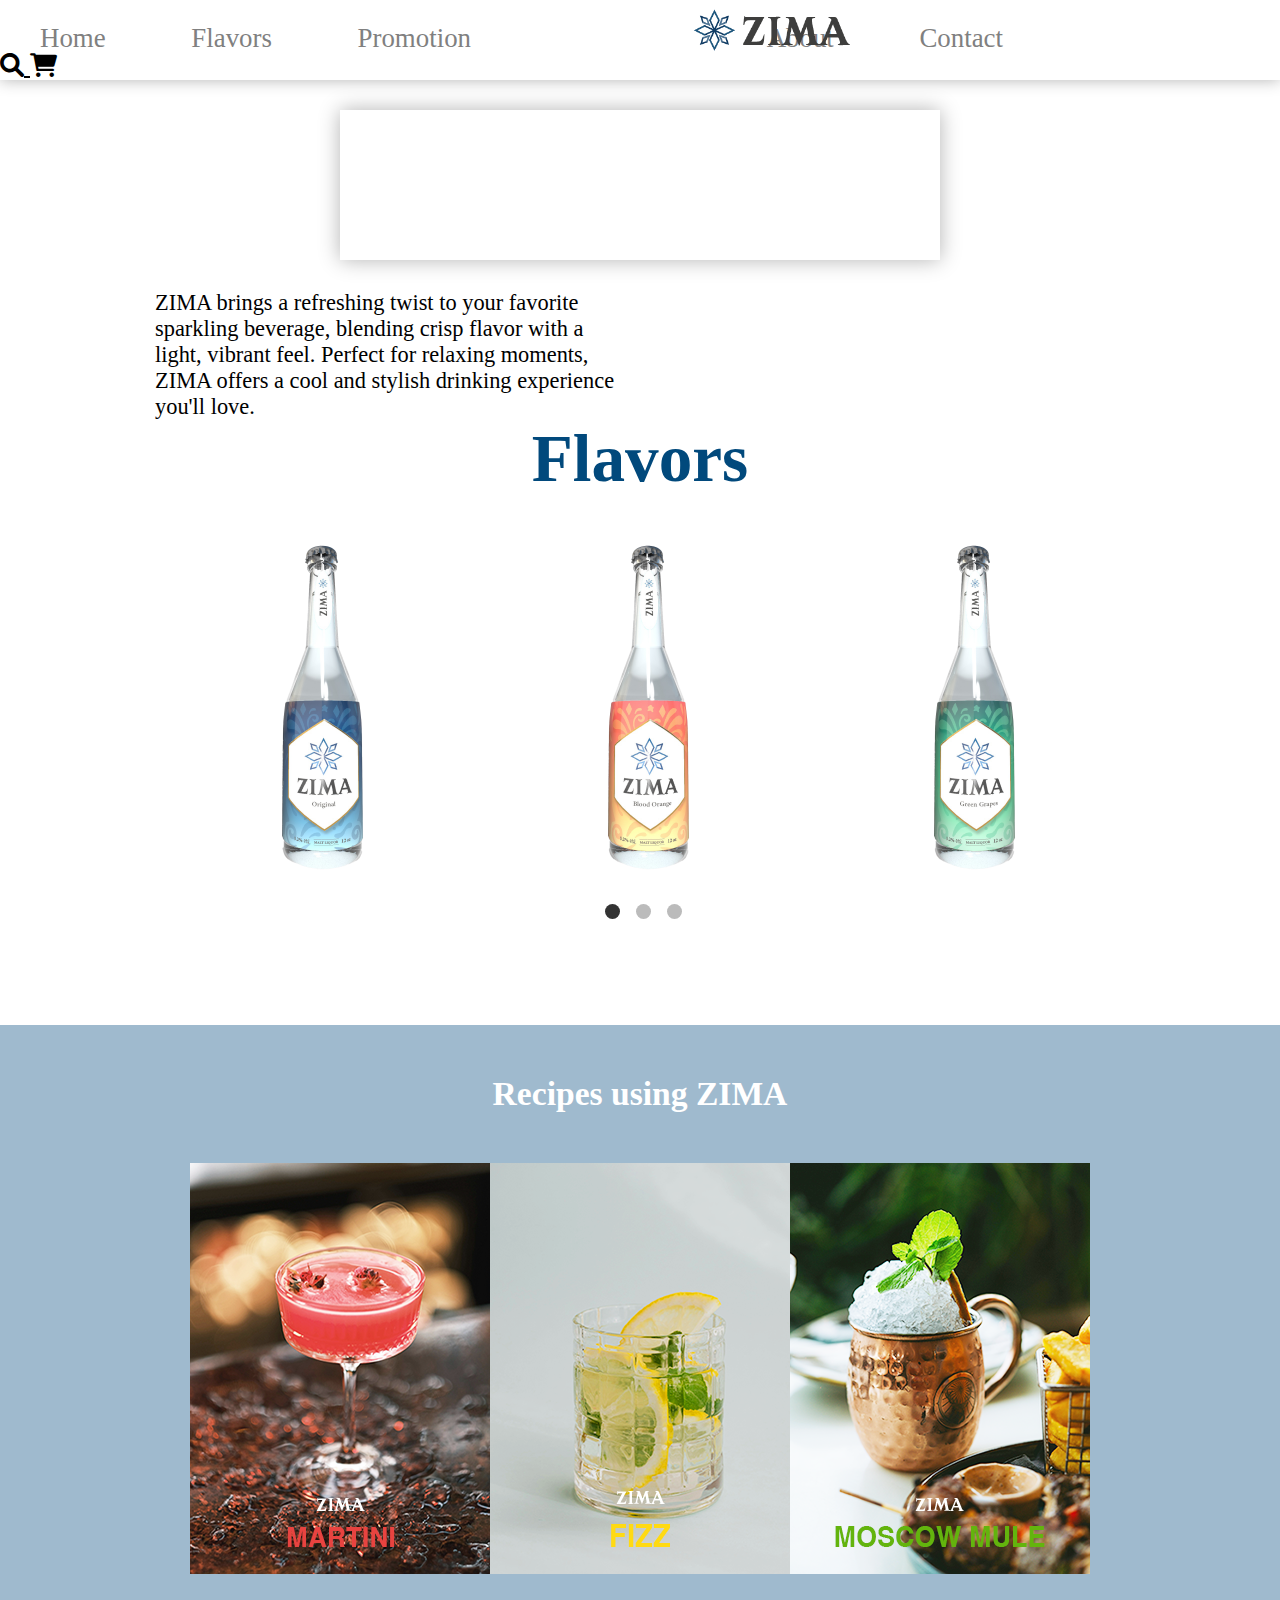
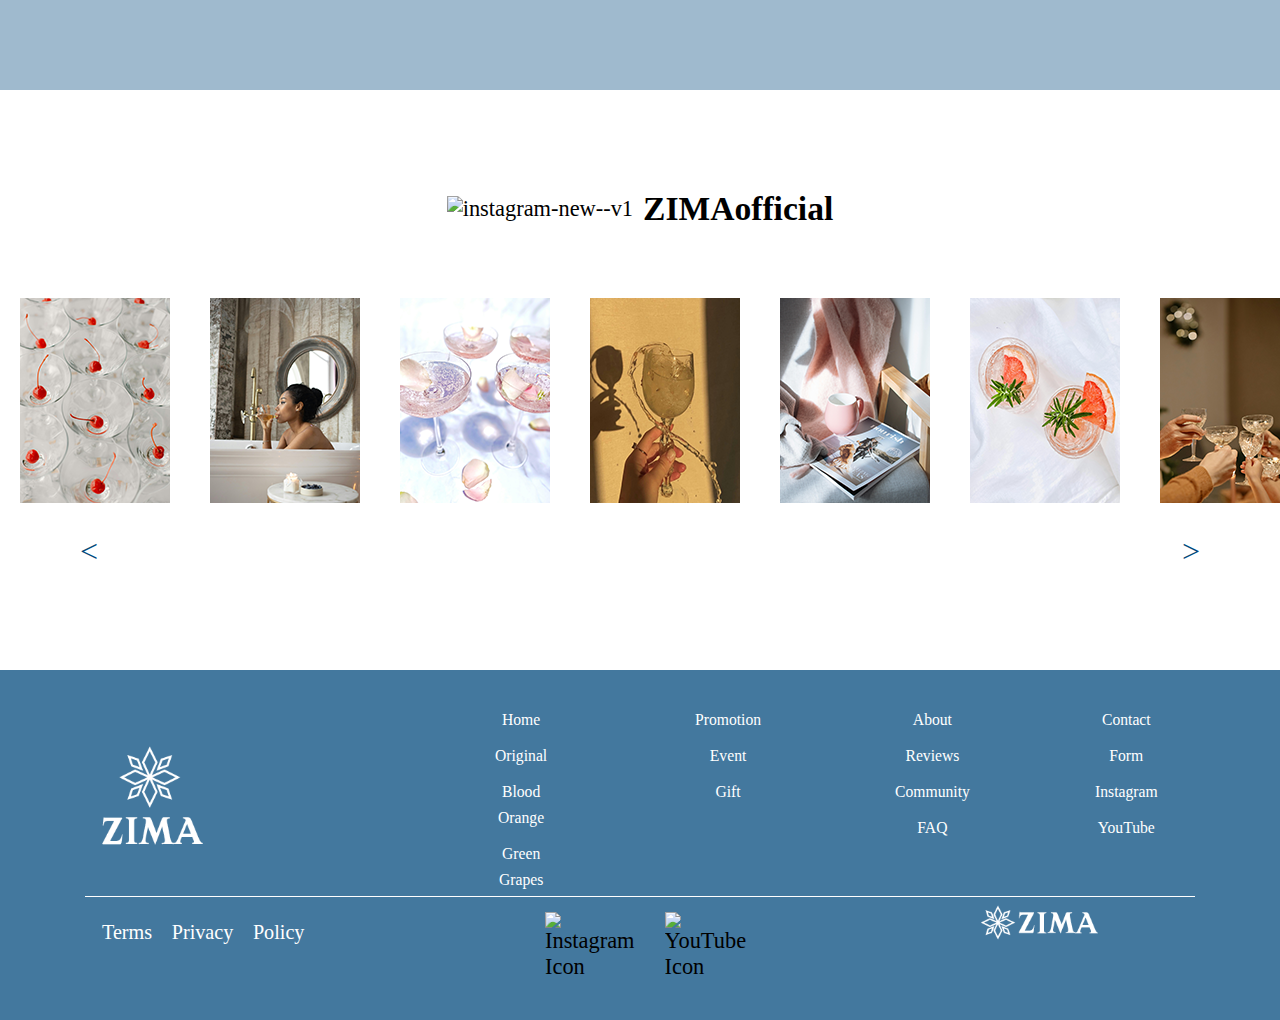
==== commit 0618a099: "update" ====
--- a/index.html
+++ b/index.html
@@ -66,7 +66,7 @@
       ></video>
     </section>
 
-    <section id="zima-intro" class="grid-con">
+    <!--<section id="zima-intro" class="grid-con">
         <h2 class="col-span-full">Welcome to the world of ZIMA</h2>
         <h3 class="col-span-full">where refreshment meets style</h3>
         <div class="col-end-4 m-col-end-12 l-col-end-12 box"></div>
@@ -78,6 +78,10 @@
             Whether you're celebrating with friends or unwinding after a long <br>
             day, ZIMA adds a sparkling twist to every moment.<br>Explore our flavors, discover new ways to enjoy, and feel the chill.<br>
             Let's toast to something cool — this is ZIMA.</p>
+    </section>-->
+
+    <section class="grid-con">
+        <p class="col-span-2 m-col-start-2 m-col-end-7 l-col-start-2 l-col-end-7">ZIMA brings a refreshing twist to your favorite sparkling beverage, blending crisp flavor with a light, vibrant feel. Perfect for relaxing moments, ZIMA offers a cool and stylish drinking experience you'll love.</p>
     </section>
 
     <section class="carousel grid-con">
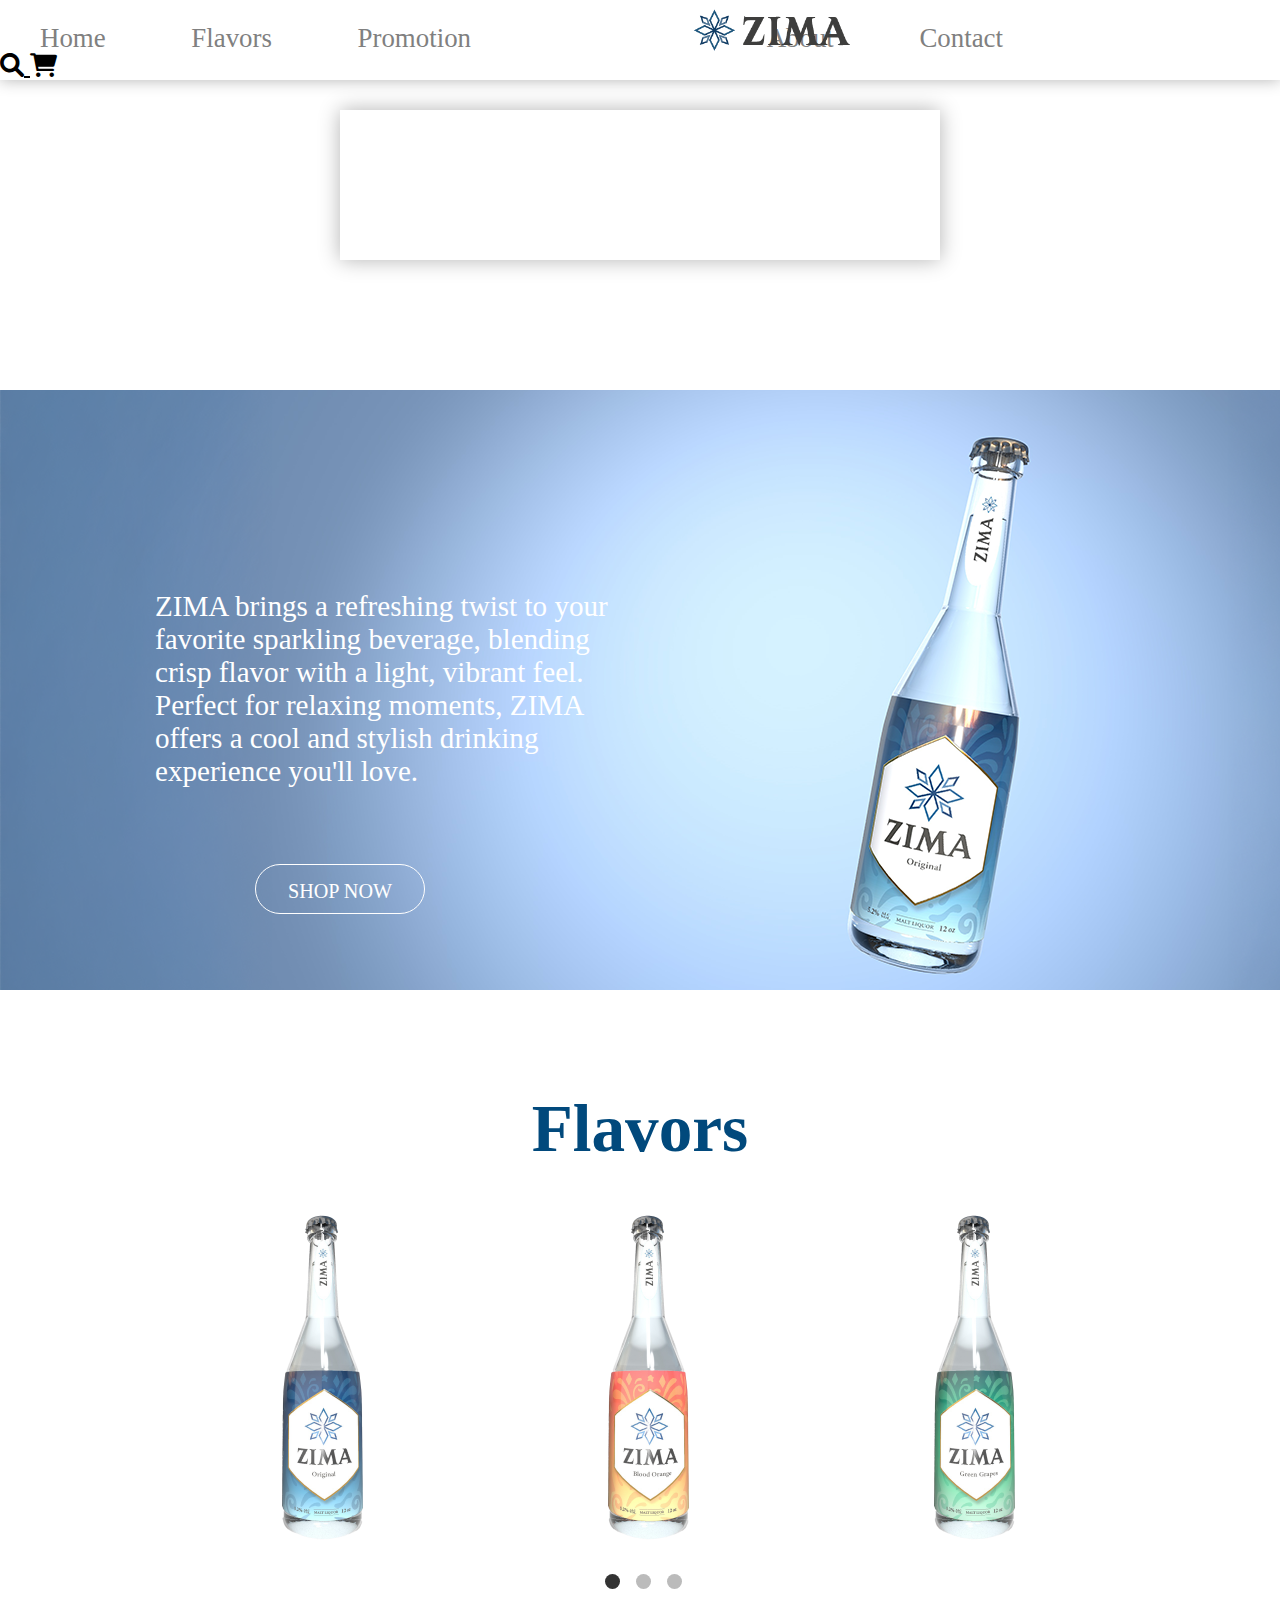
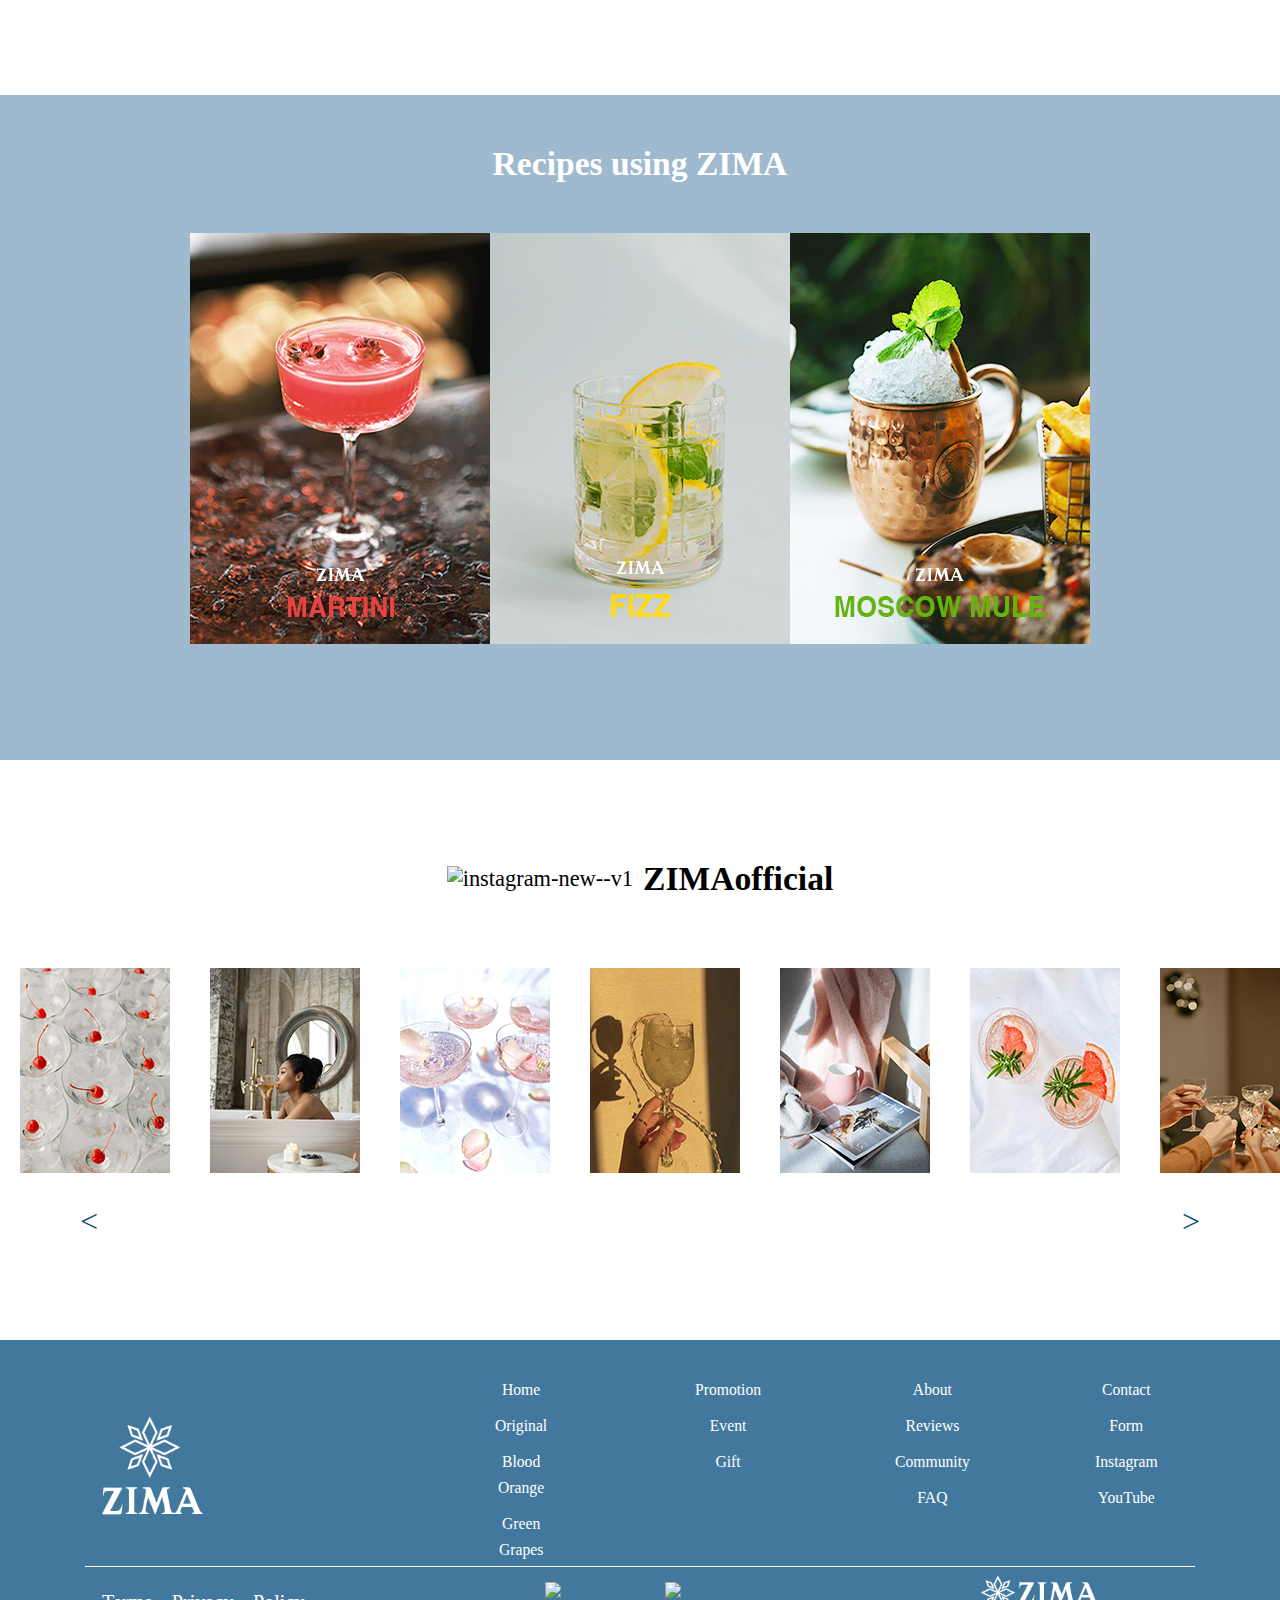
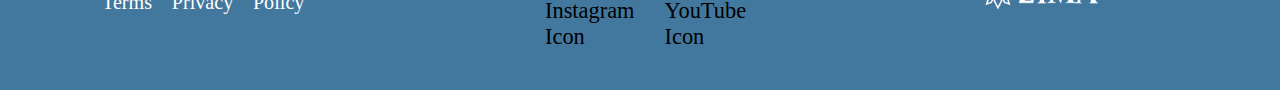
==== commit 848206dc: "updated" ====
--- a/index.html
+++ b/index.html
@@ -80,8 +80,11 @@
             Let's toast to something cool — this is ZIMA.</p>
     </section>-->
 
-    <section class="grid-con">
+    <section id="intro" class="full-width-grid-con">
+      <div class="grid-con col-span-full">
         <p class="col-span-2 m-col-start-2 m-col-end-7 l-col-start-2 l-col-end-7">ZIMA brings a refreshing twist to your favorite sparkling beverage, blending crisp flavor with a light, vibrant feel. Perfect for relaxing moments, ZIMA offers a cool and stylish drinking experience you'll love.</p>
+        <p class="col-start-1 col-end-2 m-col-start-3 m-col-end-5 l-col-start-3 l-col-end-5">SHOP NOW</p>
+        </div>
     </section>
 
     <section class="carousel grid-con">
--- a/css/main.css
+++ b/css/main.css
@@ -116,18 +116,34 @@
 }
 
 /* intro */
-#zima-intro {
-  margin-bottom: 100px;
-}
-
-#zima-intro h2, #zima-intro h3 {
-  text-align: center;
-}
-
-
-#zima-intro p {
-  margin: 30px;
-}
+#intro {
+  background-image: url(../images/intro-bg.png);
+  height: 310px;
+  margin: 100px 0;
+}
+
+#intro p:first-child {
+  margin-top: 50px;
+  color: white;
+  font-size: 1em;
+}
+
+#intro p:last-child {
+  background-color: none;
+  border: 1px solid white;
+  padding: 10px;
+  border-radius: 30px;
+  height: 40px;
+  text-align: center;
+  color: white;
+  font-size: 0.9em;
+}
+
+#intro p:last-child:hover {
+  background-color: white;
+  color: #01497c;
+}
+
 
 /* Flavors */
 
@@ -539,6 +555,17 @@
     box-shadow: 0 0 20px rgba(0, 0, 0, 0.3);
   }
 
+  #intro {
+    background-image: url(../images/m-intro-bg.png);
+    height: 490px;
+  }
+
+  #intro p:first-child {
+    margin-top: 100px;
+    color: white;
+    font-size: 1.2em;
+  }
+
   /* Flavors */
 
   #flavors {
@@ -726,6 +753,22 @@
     box-shadow: 0 0 20px rgba(0, 0, 0, 0.3);
   }
 
+
+  #intro {
+    background-image: url(../images/intro-bg0000.png);
+    height: 600px;
+  }
+
+  #intro p:first-child {
+    margin-top: 200px;
+    color: white;
+    font-size: 1.3em;
+  }
+  
+  #intro p:last-child {
+    padding: 15px;
+    height: 50px;
+  }
   /* Flavors */
 
   #flavors {
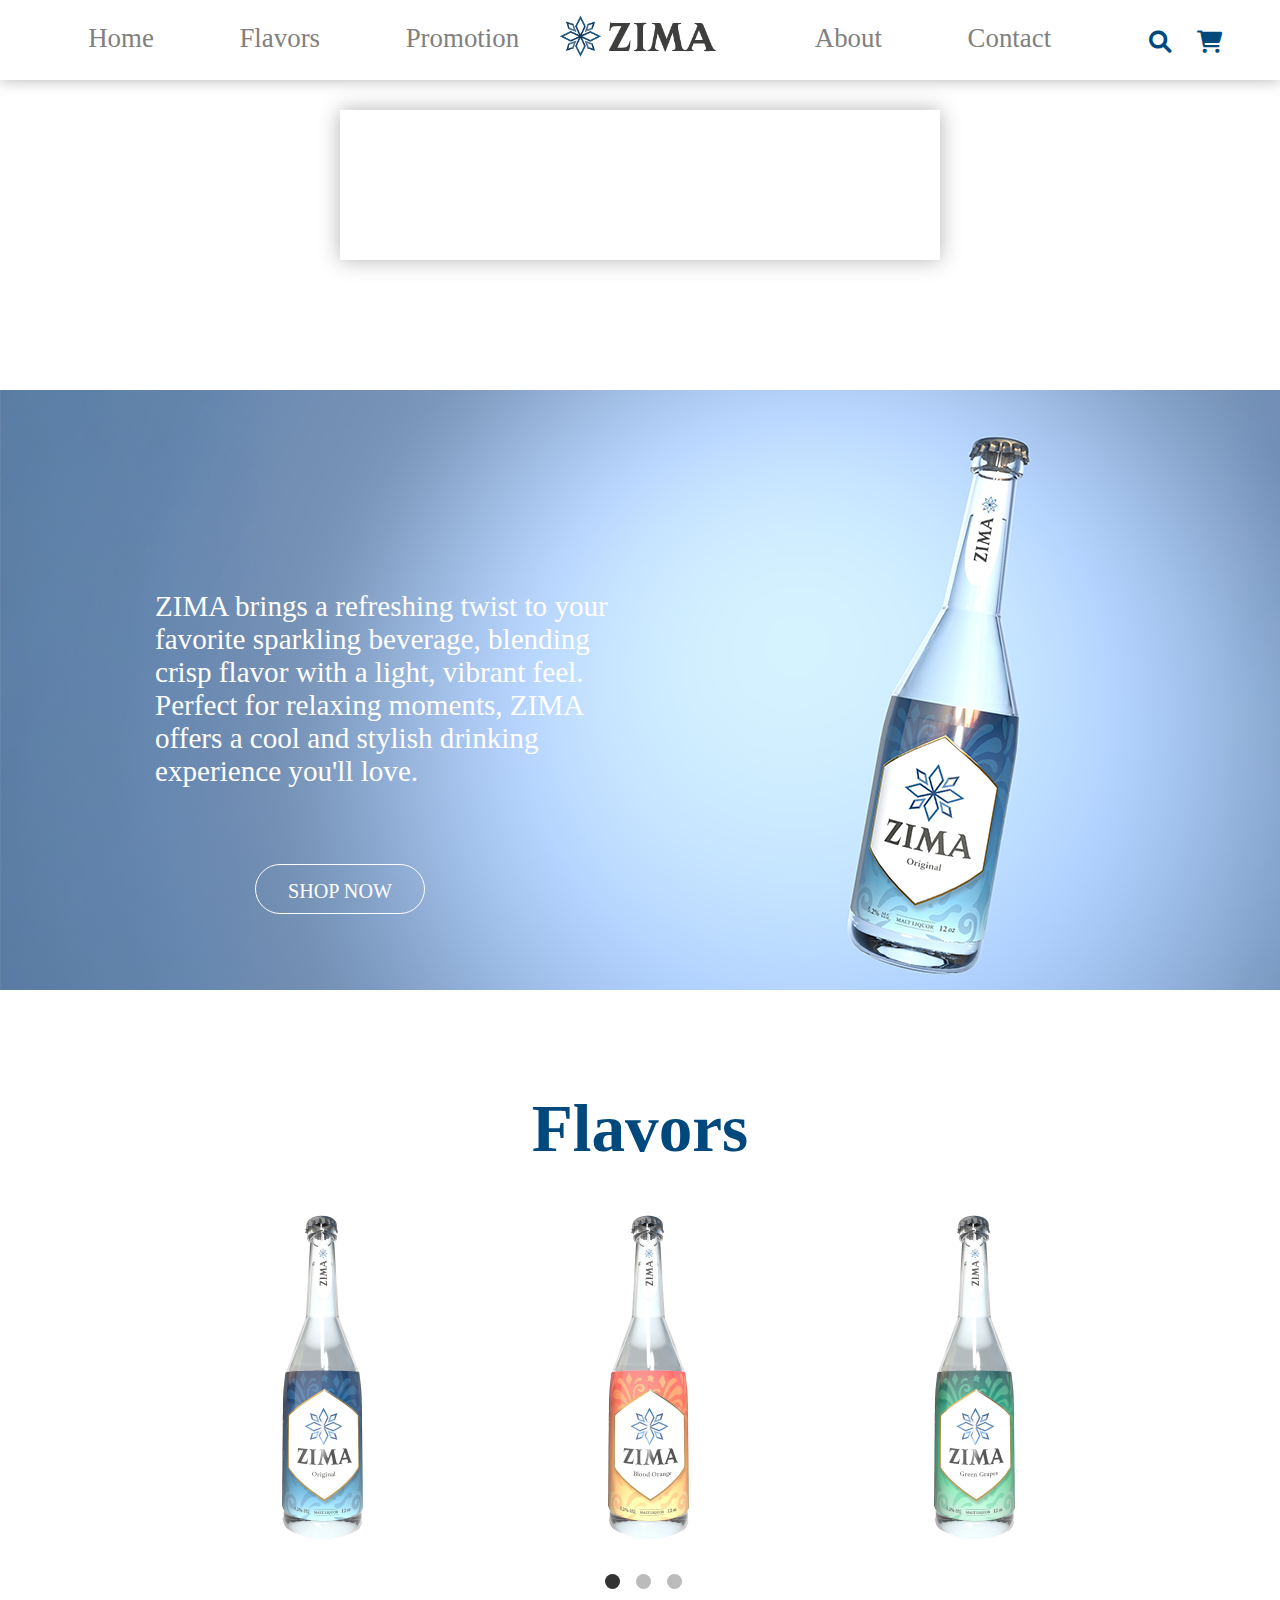
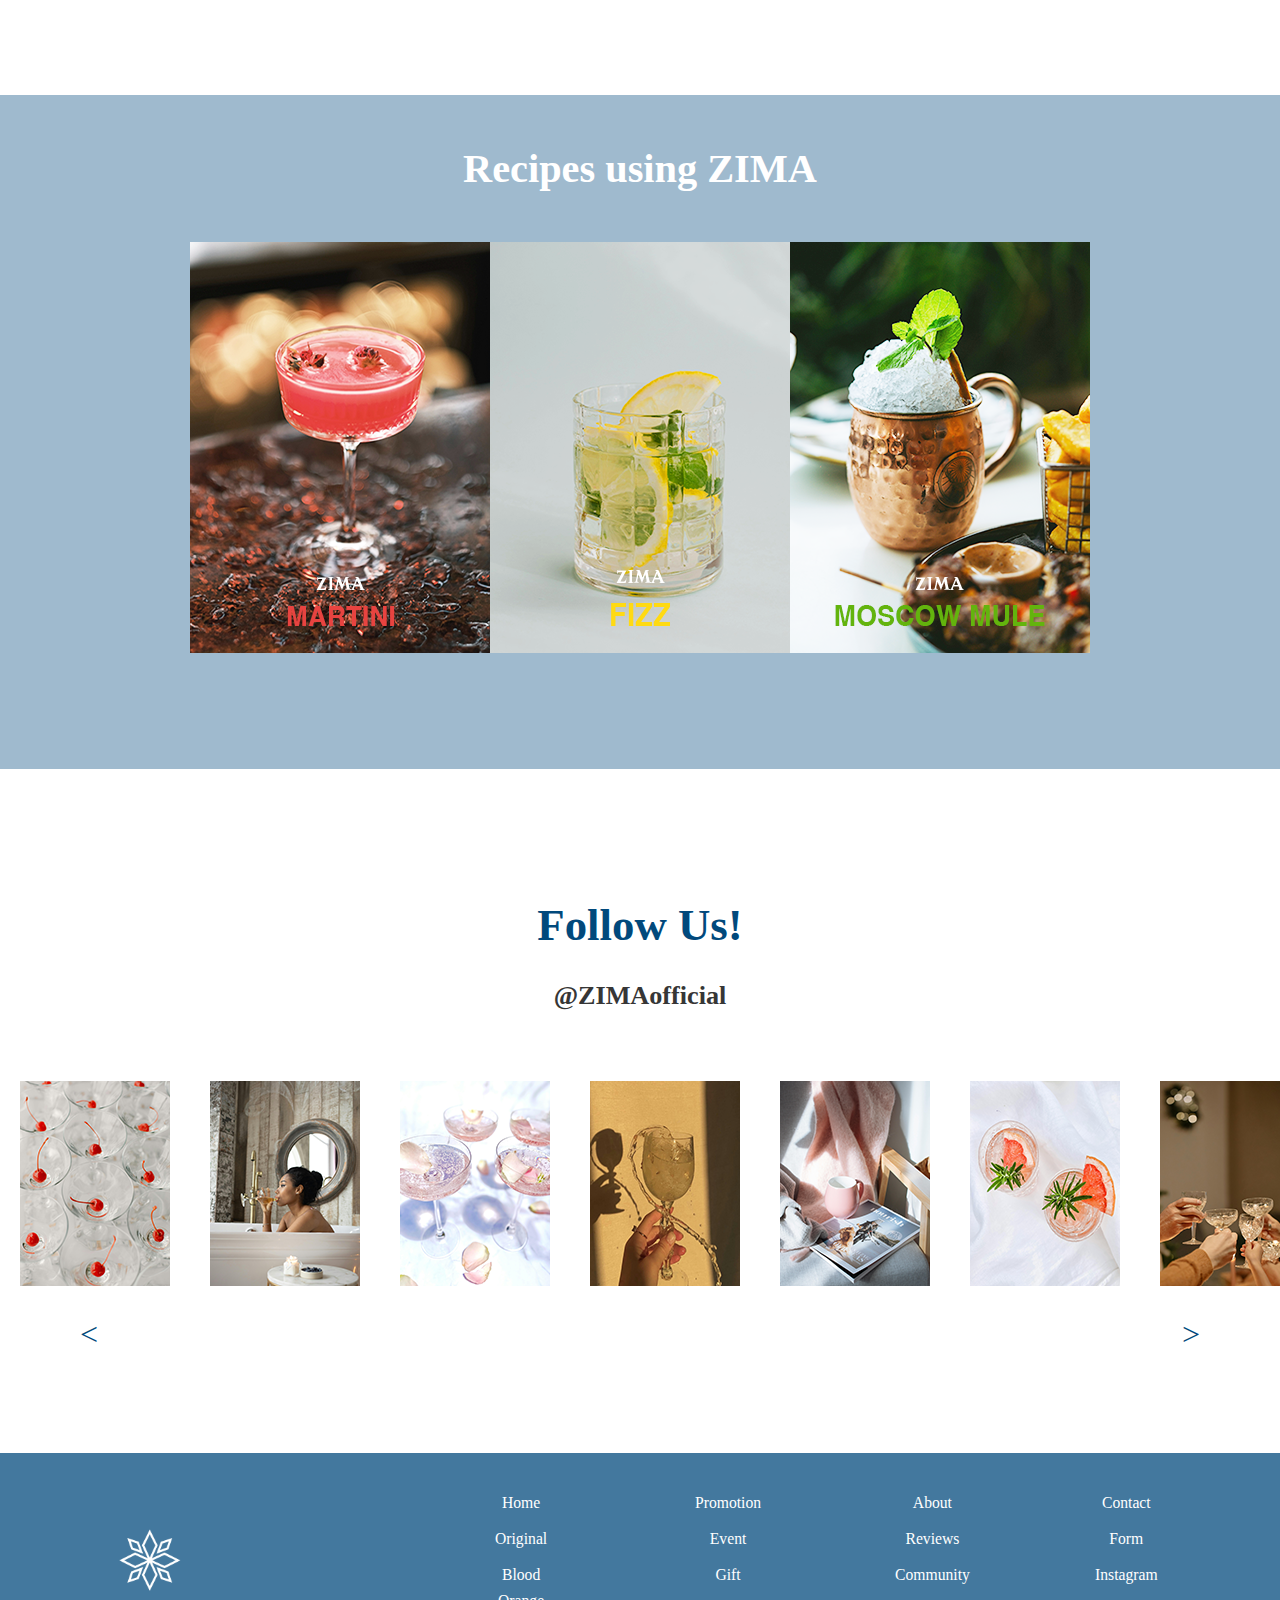
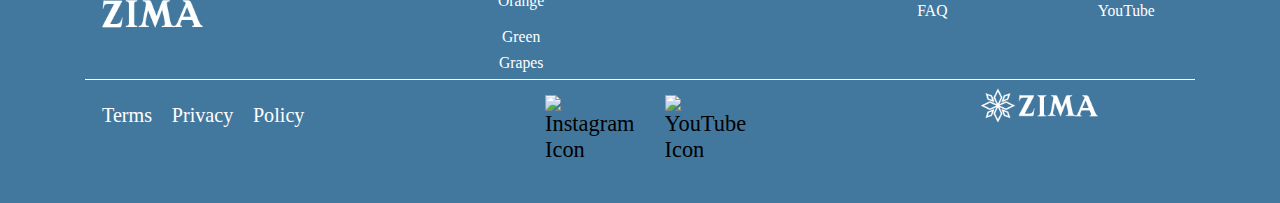
==== commit 4d0aec17: "updated" ====
--- a/index.html
+++ b/index.html
@@ -42,17 +42,18 @@
             </ul>
           </div>
 
-          <div id="header-icons">
-            <a href="#" class="header-icon m-col-start-9 m-col-end-10 l-col-start-9 l-col-end-10" id="search-icon">
+        </nav>
+      </div>
+
+          <div id="header-icons" class="m-col-start-9 m-col-end-12">
+            <a href="#" id="search-icon">
               <i class="fas fa-search"></i>
             </a>
-            <a href="#" class="header-icon m-col-start-11 m-col-end-12 l-col-start-11 l-col-end-12" id="cart-icon">
+            <a href="#" id="cart-icon">
               <i class="fas fa-shopping-cart"></i>
             </a>
 
           </div>
-        </nav>
-      </div>
     </header>
 
     <section id="cinemagraph">
@@ -66,19 +67,6 @@
       ></video>
     </section>
 
-    <!--<section id="zima-intro" class="grid-con">
-        <h2 class="col-span-full">Welcome to the world of ZIMA</h2>
-        <h3 class="col-span-full">where refreshment meets style</h3>
-        <div class="col-end-4 m-col-end-12 l-col-end-12 box"></div>
-        <div id="quote" class="col-start-1 m-col-start-2 l-col-start-2">
-        <img src="images/quote.png" alt="quote-left">
-        </div>
-        <p class="col-start-1 col-span-3 m-col-start-2 m-col-span-9  l-col-start-2 l-col-span-9">Light, crisp, and perfectly balanced, <br>
-            ZIMA is more than just a drink — it's a vibe<br>
-            Whether you're celebrating with friends or unwinding after a long <br>
-            day, ZIMA adds a sparkling twist to every moment.<br>Explore our flavors, discover new ways to enjoy, and feel the chill.<br>
-            Let's toast to something cool — this is ZIMA.</p>
-    </section>-->
 
     <section id="intro" class="full-width-grid-con">
       <div class="grid-con col-span-full">
@@ -159,14 +147,9 @@
     
 
     <div class="grid-con">
+      <h2 id="followUs" class="col-span-full">Follow Us!</h2>
         <div class="instagram col-span-full">
-            <div>
-                <img width="50" height="50" src="https://img.icons8.com/ios/50/instagram-new--v1.png" alt="instagram-new--v1"/>
-            </div>
-
-            <div>
-                <h2>ZIMAofficial</h2>
-            </div>
+                <h3>@ZIMAofficial</h3>
         </div>
         </div>
 
--- a/css/main.css
+++ b/css/main.css
@@ -1,6 +1,6 @@
 #header-flex {
   display: flex;
-  justify-content: space-between;
+  justify-content: space-evenly;
 }
 
 #header-logo {
@@ -123,7 +123,7 @@
 }
 
 #intro p:first-child {
-  margin-top: 50px;
+  margin-top: 80px;
   color: white;
   font-size: 1em;
 }
@@ -230,6 +230,7 @@
   text-align: center;
   color: white;
   padding-bottom: 40px;
+  font-size: 1.8em;
 }
 
 
@@ -264,12 +265,25 @@
 
 /* instagram */
 
+#followUs {
+  display: flex;
+  justify-content: center;
+  align-items: center;
+  font-size: 2em;
+  padding: 30px;
+  color: #01497c;   
+}
+
+.instagram h2 {
+  font-size: 1.2em;
+  color: #01497c;
+}
+
 .instagram {
   display: flex;
   align-items: center;
-  justify-content: center;       
-  gap: 10px;                     
-  padding: 0 50px; 
+  justify-content: center;  
+  color: rgb(54, 54, 54);
 }
 
 #instagram-pic-container {
@@ -303,6 +317,11 @@
   color: #01497c;
   font-size: 2rem;
   cursor: pointer;
+  transition: all 0.3s ease-in-out;
+}
+
+.arrow:hover {
+  transform: scale(1.4);
 }
 
 #arrows {
@@ -457,10 +476,11 @@
   #header-logo {
     position: absolute;
     top: 0px;
-    left: 384px;
-    padding-top: 15px;
+    left: 365px;
+    padding-top: 25px;
     z-index: 100;
   }
+
 
   #burger-con {
     position: static;
@@ -517,15 +537,20 @@
 
   /*header icons*/
 
+  #header-icons a {
+    text-decoration: none;
+    color: #01497c;
+    padding: 10px;
+  }
+
   #header-icons {
     display: inline;
-    gap: 0.5rem;
-
     align-items: center;
+    margin-top: 30px;
   }
 
   .header-icon {
-    color: #000;
+    color: #01497c;
     font-size: 1.5rem;
     text-align: right;
     transition: color 0.3s ease;
@@ -670,10 +695,6 @@
     font-size: 1em !important;
   }
 
-  /*#home {
-        padding-left: 30px;
-      }*/
-
   #footer-icon {
     padding-top: 15px;
   }
@@ -708,7 +729,7 @@
   }
 
   #header-logo {
-    margin-left: 300px;
+    left: 550px;
   }
 
   #main-nav #burger-con ul li.promotion {
@@ -753,7 +774,7 @@
     box-shadow: 0 0 20px rgba(0, 0, 0, 0.3);
   }
 
-
+/* introduction */
   #intro {
     background-image: url(../images/intro-bg0000.png);
     height: 600px;
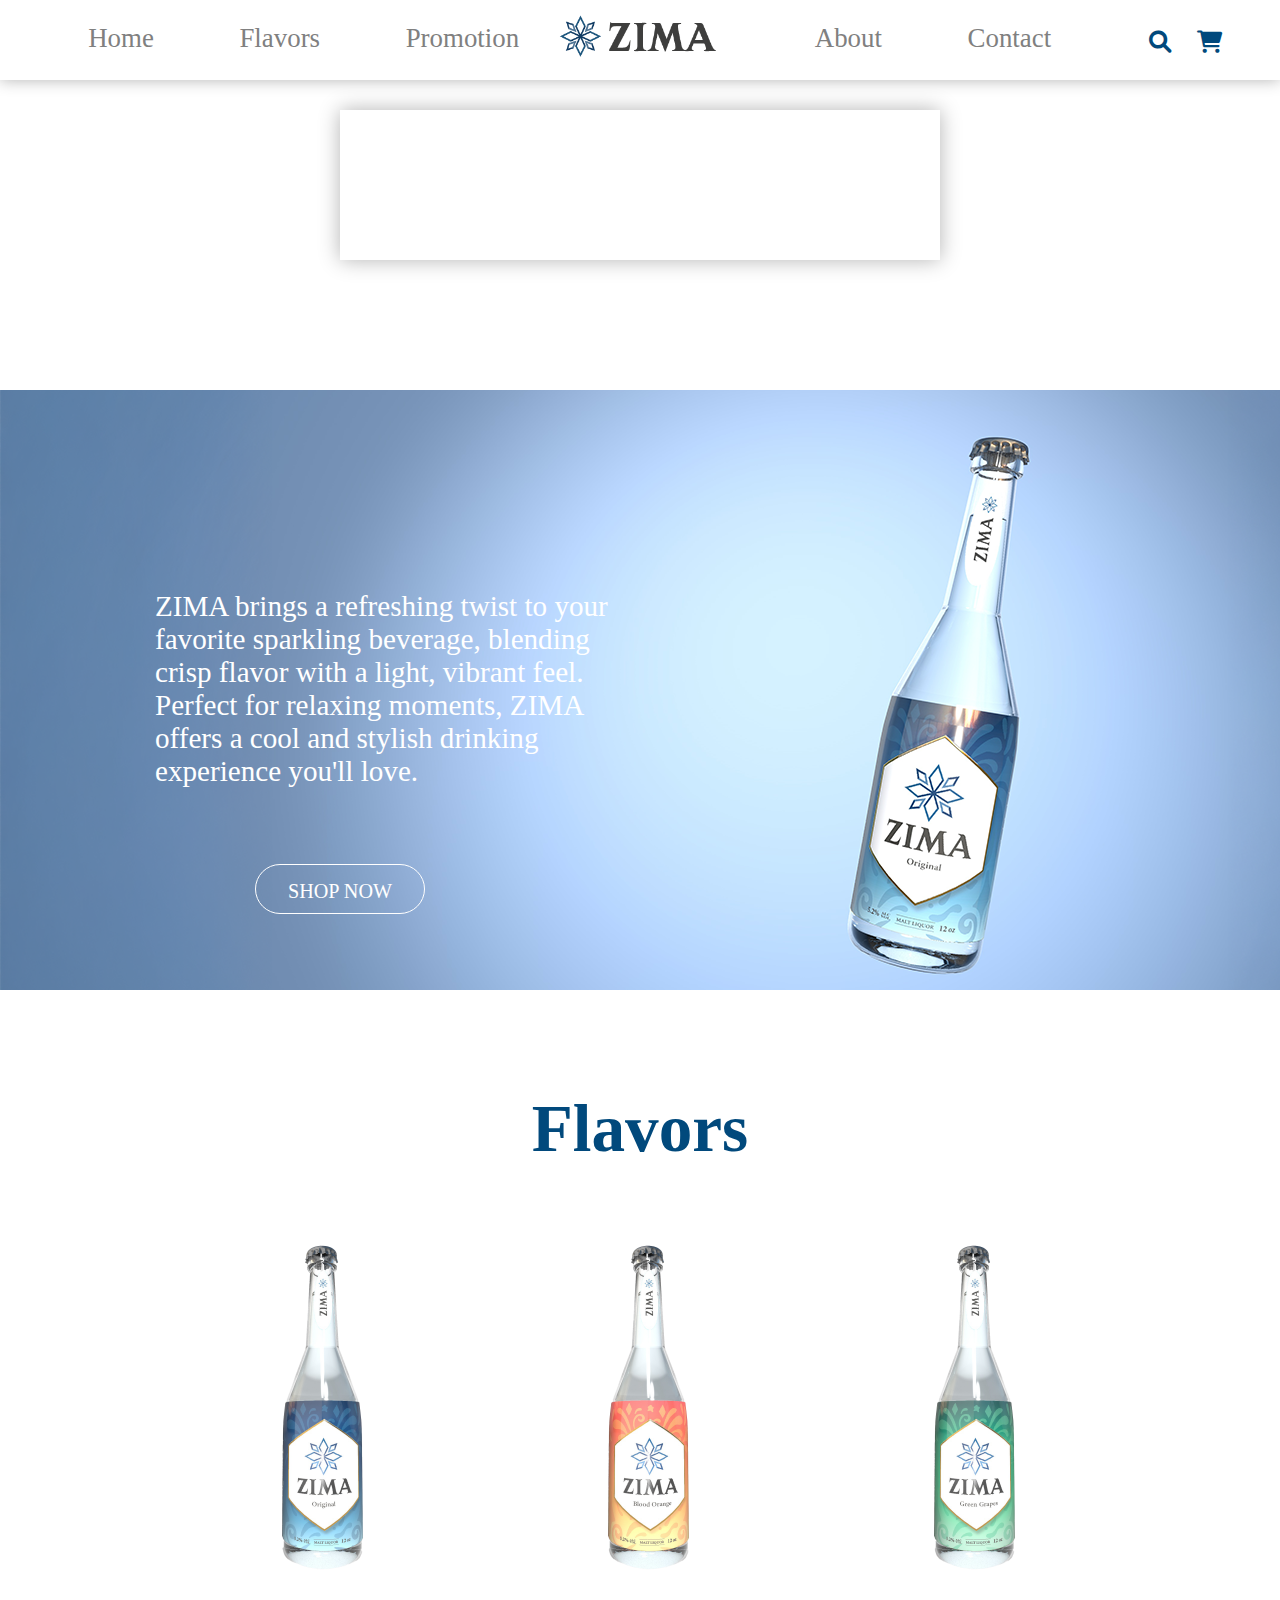
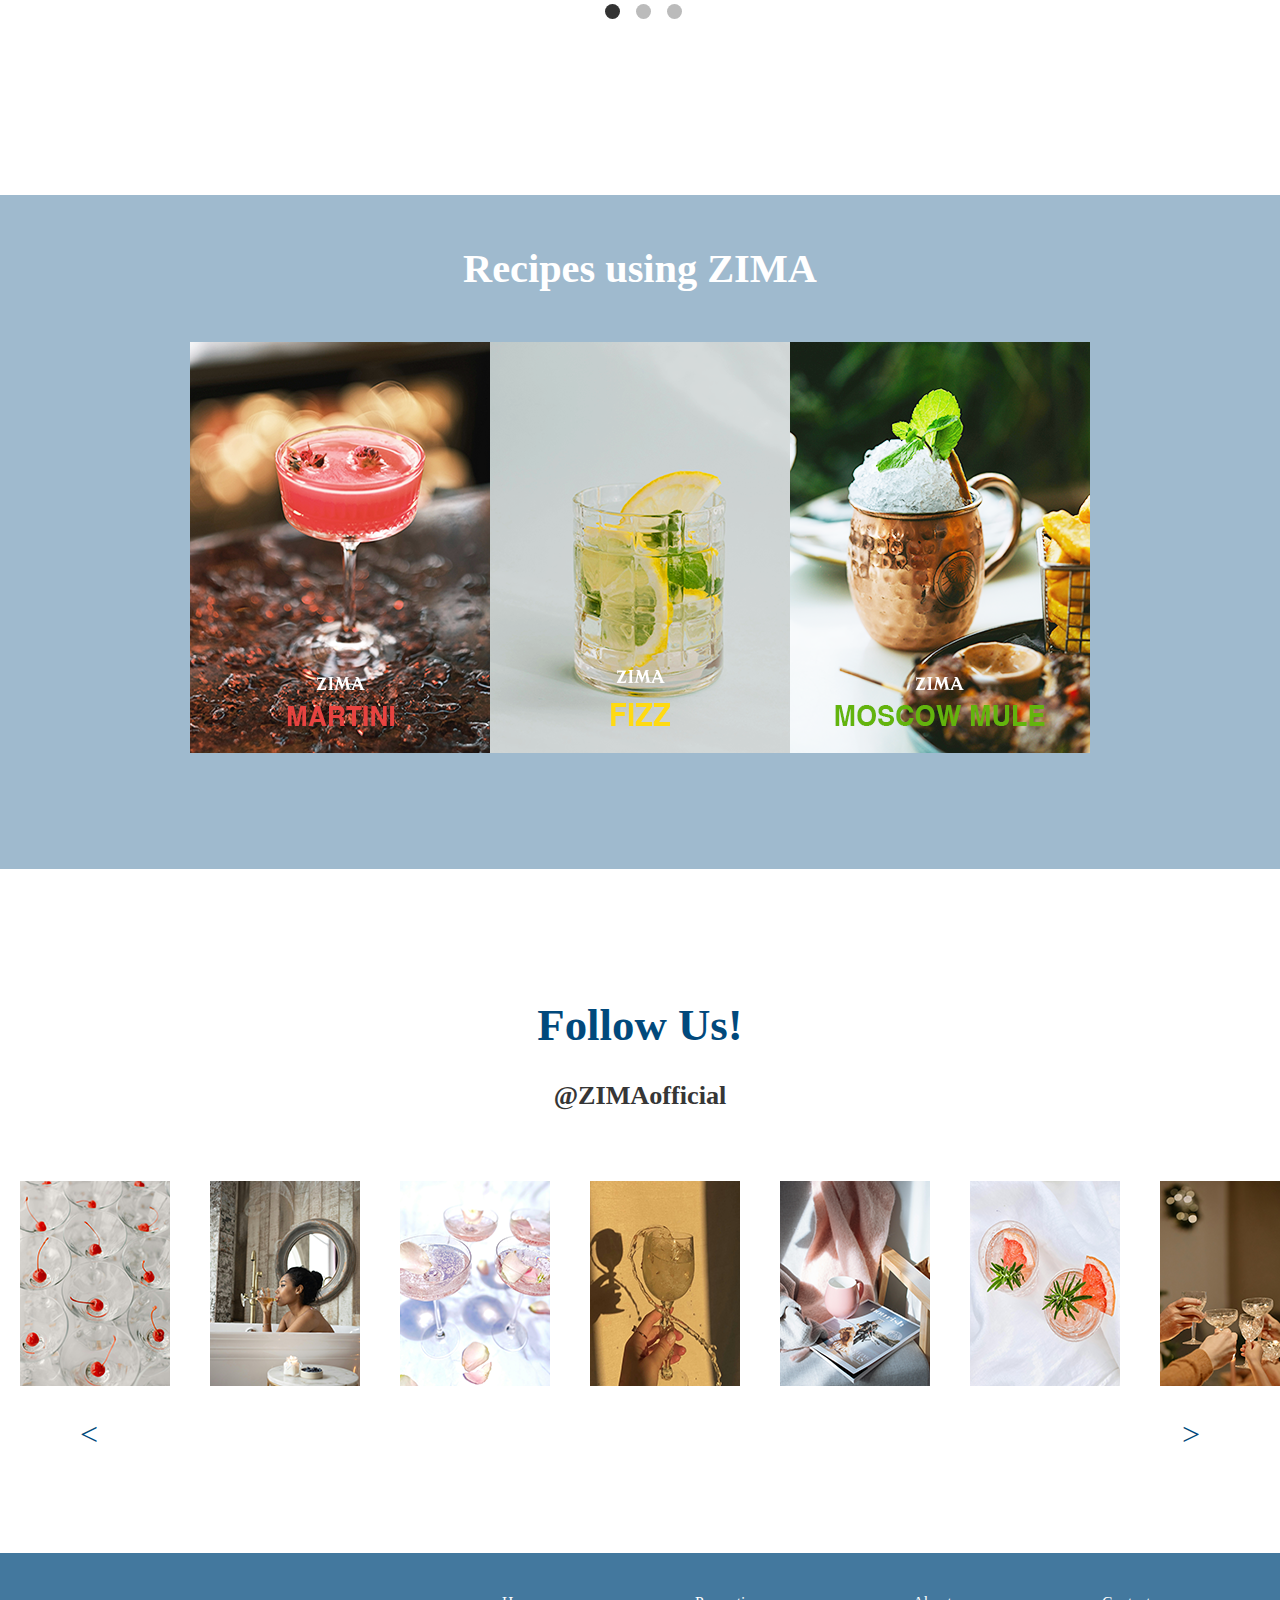
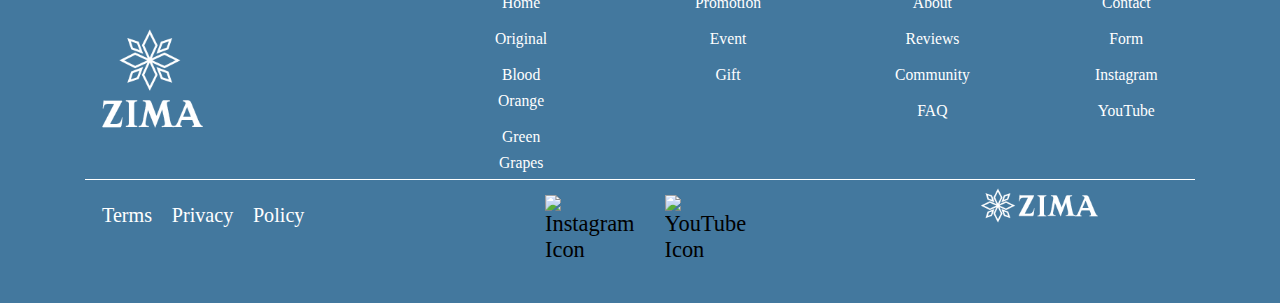
==== commit 74867129: "updated" ====
--- a/index.html
+++ b/index.html
@@ -78,15 +78,15 @@
     <section class="carousel grid-con">
       <div id="flavors" class="col-span-full">
         <h2 class="flavors-title">Flavors</h2>
-        <div id="original" class="flavor-slide active">
+        <div id="original" class="flavor-slide active" data-id="original">
           <img src="images/flavor-original.png" alt="Original" />
         </div>
 
-        <div id="blood-orange" class="flavor-slide">
+        <div id="blood-orange" class="flavor-slide" data-id="bloodOrange">
           <img src="images/flavor-bloodorange.png" alt="Blood Orange" />
         </div>
 
-        <div id="green-grapes" class="flavor-slide">
+        <div id="green-grapes" class="flavor-slide" data-id="greenGrapes">
           <img src="images/flavor-greengrapes.png" alt="Green Grapes" />
         </div>
 
@@ -95,6 +95,52 @@
           <span class="dot" onclick="flipTo(1)"></span>
           <span class="dot" onclick="flipTo(2)"></span>
         </div>
+      </div>
+
+      <div class="bottle-detail" id="Original">
+        <h3>ZIMA Original</h3>
+        <p>Refreshing lemon and lime flavor.
+          Enjoy drink as it is and find your own
+          favorite cocktail with original flavor!</p>
+        <p><span>Alcohol:</span> 5.2%</p>
+        <p class="aline-right">Amount Per Serving</p>
+        <ul>
+          <li>Calories&ensp; &ensp; &ensp; &ensp; &ensp; &ensp; &ensp; &ensp; &ensp; &ensp; &ensp; &ensp; &ensp; &ensp; &ensp; &ensp; &ensp; &ensp; &ensp;150</li>
+          <li>Total Fat &ensp; &ensp; &ensp; &ensp; &ensp; &ensp; &ensp; &ensp; &ensp; &ensp; &ensp; &ensp; &ensp; &ensp; &ensp; &ensp; &ensp; &ensp; &ensp;0%</li>
+          <li>Cholesterol&ensp; &ensp; &ensp; &ensp; &ensp; &ensp; &ensp; &ensp; &ensp; &ensp; &ensp; &ensp; &ensp; &ensp; &ensp; &ensp; &ensp; &ensp;0%</li>
+          <li>Total Carbohyfrate&ensp; &ensp; &ensp; &ensp; &ensp; &ensp; &ensp; &ensp; &ensp; &ensp; &ensp; &ensp; &ensp; 4.7%</li>
+          <li>Protain &ensp; &ensp; &ensp; &ensp; &ensp; &ensp; &ensp; &ensp; &ensp; &ensp; &ensp; &ensp; &ensp; &ensp; &ensp; &ensp; &ensp; &ensp; &ensp; &ensp;1g</li>
+        </ul>
+      </div>
+
+      <div class="bottle-detail" id="bloodOrange">
+        <h3>ZIMA Blood Orange</h3>
+        <p>Bold and juicy blood orange flavor.
+          Enjoy it on its own or mix it into your favorite cocktail for a zesty twist!</p>
+        <p><span>Alcohol:</span> 5.2%</p>
+        <p class="aline-right">Amount Per Serving</p>
+        <ul>
+          <li>Calories&ensp; &ensp; &ensp; &ensp; &ensp; &ensp; &ensp; &ensp; &ensp; &ensp; &ensp; &ensp; &ensp; &ensp; &ensp; &ensp; &ensp; &ensp; &ensp;150</li>
+          <li>Total Fat &ensp; &ensp; &ensp; &ensp; &ensp; &ensp; &ensp; &ensp; &ensp; &ensp; &ensp; &ensp; &ensp; &ensp; &ensp; &ensp; &ensp; &ensp; &ensp;0%</li>
+          <li>Cholesterol&ensp; &ensp; &ensp; &ensp; &ensp; &ensp; &ensp; &ensp; &ensp; &ensp; &ensp; &ensp; &ensp; &ensp; &ensp; &ensp; &ensp; &ensp;0%</li>
+          <li>Total Carbohyfrate&ensp; &ensp; &ensp; &ensp; &ensp; &ensp; &ensp; &ensp; &ensp; &ensp; &ensp; &ensp; &ensp; 4.7%</li>
+          <li>Protain &ensp; &ensp; &ensp; &ensp; &ensp; &ensp; &ensp; &ensp; &ensp; &ensp; &ensp; &ensp; &ensp; &ensp; &ensp; &ensp; &ensp; &ensp; &ensp; &ensp;1g</li>
+        </ul>
+      </div>
+
+      <div class="bottle-detail" id="greenGrapes">
+        <h3>ZIMA Green Grapes</h3>
+        <p>Crisp and sweet green grape flavor.
+Refresh yourself or create a smooth cocktail with this fruity delight!</p>
+        <p><span>Alcohol:</span> 5.2%</p>
+        <p class="aline-right">Amount Per Serving</p>
+        <ul>
+          <li>Calories&ensp; &ensp; &ensp; &ensp; &ensp; &ensp; &ensp; &ensp; &ensp; &ensp; &ensp; &ensp; &ensp; &ensp; &ensp; &ensp; &ensp; &ensp; &ensp;150</li>
+          <li>Total Fat &ensp; &ensp; &ensp; &ensp; &ensp; &ensp; &ensp; &ensp; &ensp; &ensp; &ensp; &ensp; &ensp; &ensp; &ensp; &ensp; &ensp; &ensp; &ensp;0%</li>
+          <li>Cholesterol&ensp; &ensp; &ensp; &ensp; &ensp; &ensp; &ensp; &ensp; &ensp; &ensp; &ensp; &ensp; &ensp; &ensp; &ensp; &ensp; &ensp; &ensp;0%</li>
+          <li>Total Carbohyfrate&ensp; &ensp; &ensp; &ensp; &ensp; &ensp; &ensp; &ensp; &ensp; &ensp; &ensp; &ensp; &ensp; 4.7%</li>
+          <li>Protain &ensp; &ensp; &ensp; &ensp; &ensp; &ensp; &ensp; &ensp; &ensp; &ensp; &ensp; &ensp; &ensp; &ensp; &ensp; &ensp; &ensp; &ensp; &ensp; &ensp;1g</li>
+        </ul>
       </div>
     </section>
 
--- a/css/main.css
+++ b/css/main.css
@@ -214,6 +214,65 @@
   background-color: #333;
 }
 
+.bottle-detail {
+  width: 400px;
+  height: 400px;
+  color: #333;
+  z-index: -200;
+}
+
+.bottle-detail h3, .bottle-detail p {
+  margin-left: 20px;
+  margin-right: 20px;
+}
+
+.bottle-detail h3 {
+  padding: 20px 0 15px 0;
+  font-size: 1.2em;
+}
+
+.bottle-detail p {
+  font-size: 0.7em;
+  margin-bottom: 20px;
+}
+
+.bottle-detail p.aline-right {
+  text-align: right;
+  padding: 10px 80px 10px 0;
+  border-top: 2px solid #ab9d1d;
+  border-bottom: 2px solid #ab9d1d;
+  
+}
+
+.bottle-detail p span {
+  font-weight: bold;
+}
+
+.bottle-detail ul li {
+  list-style: none;
+  font-size: 0.7em;
+  margin-left: 0;
+  margin-right: 40px;
+  padding: 10px 0;
+  border-bottom: 1px solid #333;
+}
+
+#Original {
+  background-color: #c8d3dbc3;
+}
+
+#bloodOrange {
+  background-color: #ffe1c8d1;
+}
+
+#greenGrapes {
+  background-color: rgb(220, 255, 226);
+}
+
+.bottle-detail {
+  display: none;
+}
+
 /* recipe */
 
 #recipe-bg {
@@ -599,10 +658,7 @@
 
   .flavors-title {
     font-size: 2em;
-    font-weight: bold;
-    margin-bottom: 20px;
-    text-align: center;
-    color: #333;
+    margin-bottom: 80px;
   }
 
   .flavor-slide {
@@ -624,19 +680,19 @@
 
   @keyframes flip-grow {
     0% {
-      transform: rotateY(0deg) scale(1);
+      transform: rotateY(0deg) scale(1) translateX(0);
     }
     25% {
-      transform: rotateY(90deg) scale(1.2);
+      transform: rotateY(90deg) scale(1.2) translateX(-40px);
     }
     50% {
-      transform: rotateY(180deg) scale(1.4);
+      transform: rotateY(180deg) scale(1.4) translateX(-80px);
     }
     75% {
-      transform: rotateY(270deg) scale(1.2);
+      transform: rotateY(270deg) scale(1.2) translateX(-120px);
     }
     100% {
-      transform: rotateY(360deg) scale(1);
+      transform: rotateY(360deg) scale(1) translateX(-200px);
     }
   }
 
@@ -660,6 +716,53 @@
     background-color: #333;
   }
 
+  .bottle-detail {
+    width: 360px;
+    height: 450px;
+  }
+  
+  .bottle-detail h3, .bottle-detail p {
+    margin-left: 30px;
+    margin-right: 30px;
+  }
+  
+  .bottle-detail h3 {
+    padding: 20px 0;
+    font-size: 1.2em;
+  }
+  
+  .bottle-detail p {
+    font-size: 0.7em;
+    margin-bottom: 20px;
+  }
+  
+  .bottle-detail p.aline-right {
+    padding: 15px 20px 15px 0;
+  }
+  
+  
+  .bottle-detail ul li {
+    margin-left: 0;
+  }
+
+  #Original {
+    position: absolute;
+    top: 1300px;
+    left: 70px;
+  }
+  
+  #bloodOrange {
+    position: absolute;
+    top: 1300px;
+    margin-left: 300px;
+  }
+  
+  #greenGrapes {
+    position: absolute;
+    top: 1300px;
+    margin-left: 580px;
+  }
+
 
   /*Footer*/
 
@@ -799,7 +902,7 @@
   .flavors-title {
     font-size: 3em;
     font-weight: bold;
-    margin-bottom: 20px;
+    margin-bottom: 50px;
     text-align: center;
     color: #333;
   }
@@ -818,24 +921,24 @@
   }
 
   .flavor-slide img.flipped {
-    animation: flip-grow 1s ease forwards;
+    animation: flip-grow 0.8s ease forwards;
   }
 
   @keyframes flip-grow {
     0% {
-      transform: rotateY(0deg) scale(1);
+      transform: rotateY(0deg) scale(1) translateX(0);
     }
     25% {
-      transform: rotateY(90deg) scale(1.2);
+      transform: rotateY(90deg) scale(1.2) translateX(-40px);
     }
     50% {
-      transform: rotateY(180deg) scale(1.4);
+      transform: rotateY(180deg) scale(1.4) translateX(-80px);
     }
     75% {
-      transform: rotateY(270deg) scale(1.2);
+      transform: rotateY(270deg) scale(1.2) translateX(-120px);
     }
     100% {
-      transform: rotateY(360deg) scale(1);
+      transform: rotateY(360deg) scale(1) translateX(-220px);
     }
   }
 
@@ -859,6 +962,68 @@
     background-color: #333;
   }
 
+  .bottle-detail {
+    width: 450px;
+    height: 500px;
+  }
+  
+  .bottle-detail h3, .bottle-detail p {
+    margin-left: 50px;
+    margin-right: 50px;
+  }
+  
+  .bottle-detail h3 {
+    padding: 30px 0;
+    font-size: 1.2em;
+  }
+  
+  .bottle-detail p {
+    font-size: 0.7em;
+    margin-bottom: 20px;
+  }
+  
+  .bottle-detail p.aline-right {
+    text-align: right;
+    padding: 15px 50px 15px 0;
+    
+  }
+  
+  .bottle-detail p span {
+    font-weight: bold;
+  }
+  
+  .bottle-detail ul li {
+    margin-left: 10px;
+    margin-right: 50px;
+    padding: 10px 0;
+  }
+  
+  .bottle-detail {
+    display: none;
+  }
+
+  #Original {
+    position: absolute;
+    top: 1450px;
+    left: 190px;
+  }
+  
+  #bloodOrange {
+    position: absolute;
+    top: 1450px;
+    margin-left: 380px;
+  }
+  
+  #greenGrapes {
+    position: absolute;
+    top: 1450px;
+    margin-left: 710px;
+  }
+
+  #recipe-bg {
+    margin-top: 170px;
+  }
+
   .hero-recipe {
     display: flex;
     justify-content: space-evenly;
